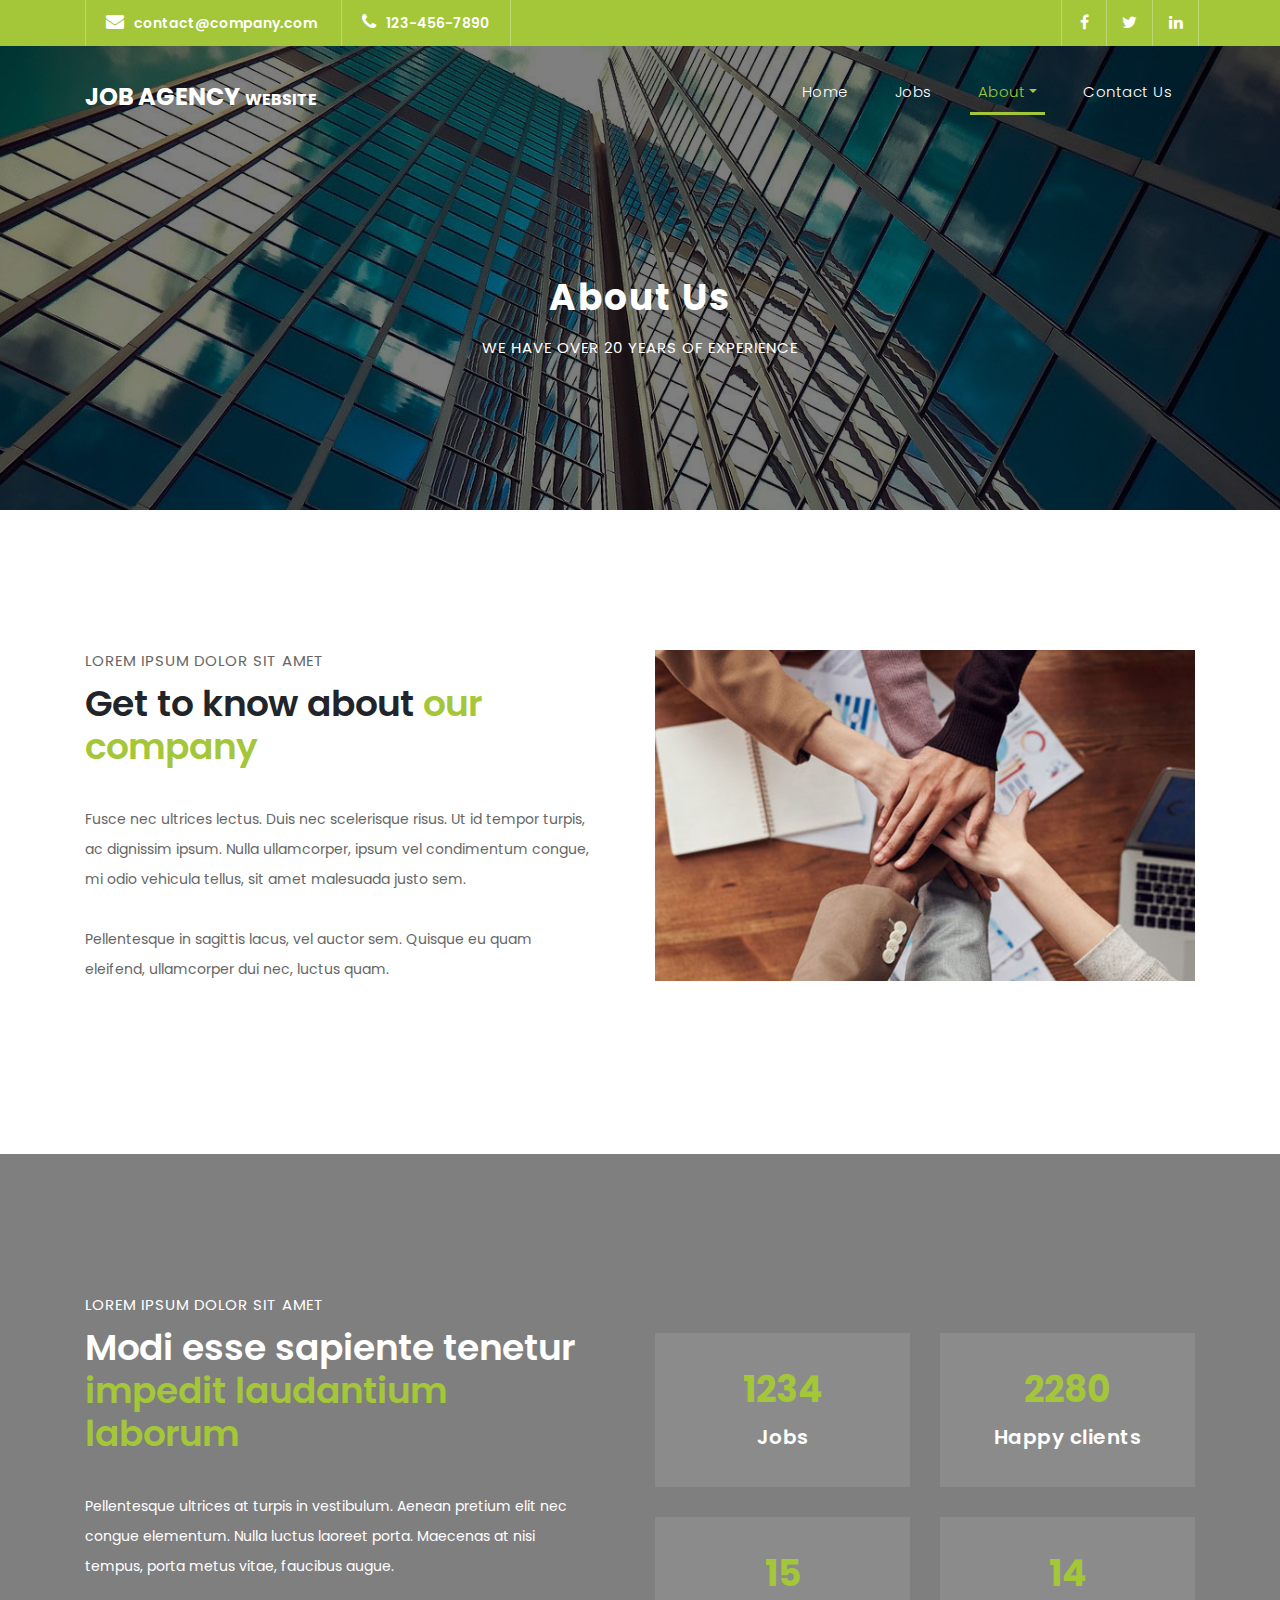
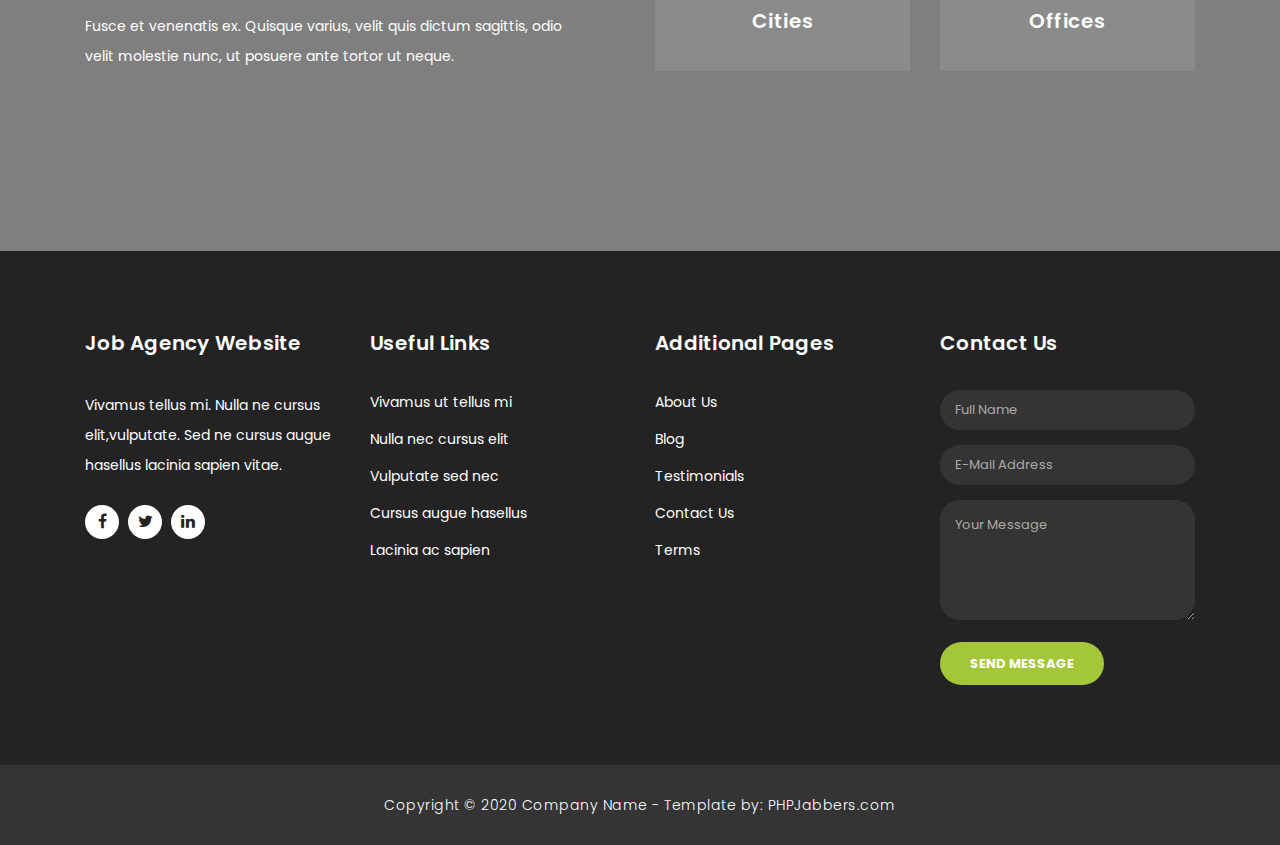
==== justMAILinn/about.html @ bd613054 "update6" ====
<!DOCTYPE html>
<html lang="en">

  <head>

    <meta charset="utf-8">
    <meta name="viewport" content="width=device-width, initial-scale=1, shrink-to-fit=no">
    <meta name="description" content="">
    <meta name="author" content="">
    <link href="https://fonts.googleapis.com/css?family=Poppins:100,200,300,400,500,600,700,800,900&display=swap" rel="stylesheet">

    <title>PHPJabbers.com | Free Job Agency Website Template</title>

    <!-- Bootstrap core CSS -->
    <link href="vendor/bootstrap/css/bootstrap.min.css" rel="stylesheet">

    <!-- Additional CSS Files -->
    <link rel="stylesheet" href="assets/css/fontawesome.css">
    <link rel="stylesheet" href="assets/css/style.css">
    <link rel="stylesheet" href="assets/css/owl.css">
  </head>

  <body>

    <!-- ***** Preloader Start ***** -->
    <div id="preloader">
        <div class="jumper">
            <div></div>
            <div></div>
            <div></div>
        </div>
    </div>  
    <!-- ***** Preloader End ***** -->

    <!-- Header -->
    <div class="sub-header">
      <div class="container">
        <div class="row">
          <div class="col-md-8 col-xs-12">
            <ul class="left-info">
              <li><a href="#"><i class="fa fa-envelope"></i>contact@company.com</a></li>
              <li><a href="#"><i class="fa fa-phone"></i>123-456-7890</a></li>
            </ul>
          </div>
          <div class="col-md-4">
            <ul class="right-icons">
              <li><a href="#"><i class="fa fa-facebook"></i></a></li>
              <li><a href="#"><i class="fa fa-twitter"></i></a></li>
              <li><a href="#"><i class="fa fa-linkedin"></i></a></li>
            </ul>
          </div>
        </div>
      </div>
    </div>
    
    <header class="">
      <nav class="navbar navbar-expand-lg">
        <div class="container">
          <a class="navbar-brand" href="index.html"><h2>Job Agency <em> Website</em></h2></a>
          <button class="navbar-toggler" type="button" data-toggle="collapse" data-target="#navbarResponsive" aria-controls="navbarResponsive" aria-expanded="false" aria-label="Toggle navigation">
            <span class="navbar-toggler-icon"></span>
          </button>
          <div class="collapse navbar-collapse" id="navbarResponsive">
            <ul class="navbar-nav ml-auto">
              <li class="nav-item">
                <a class="nav-link" href="index.html">Home
                  <span class="sr-only">(current)</span>
                </a>
              </li>
              <li class="nav-item">
               <a class="nav-link" href="jobs.html">Jobs</a>
              </li>
              <li class="nav-item dropdown active">
                <a class="dropdown-toggle nav-link" data-toggle="dropdown" href="#" role="button" aria-haspopup="true" aria-expanded="false">About</a>
              
                <div class="dropdown-menu">
                    <a class="dropdown-item active" href="about.html">About Us</a>
                    <a class="dropdown-item" href="team.html">Team</a>
                    <a class="dropdown-item" href="blog.html">Blog</a>
                    <a class="dropdown-item" href="testimonials.html">Testimonials</a>
                    <a class="dropdown-item" href="terms.html">Terms</a>
                </div>
              </li>
              <li class="nav-item">
                <a class="nav-link" href="contact.html">Contact Us</a>
              </li>
            </ul>
          </div>
        </div>
      </nav>
    </header>

    <!-- Page Content -->
    <div class="page-heading header-text">
      <div class="container">
        <div class="row">
          <div class="col-md-12">
            <h1>About Us</h1>
            <span>We have over 20 years of experience</span>
          </div>
        </div>
      </div>
    </div>

    <div class="more-info about-info">
      <div class="container">
        <div class="row">
          <div class="col-md-12">
            <div class="more-info-content">
              <div class="row">
                <div class="col-md-6 align-self-center">
                  <div class="right-content">
                    <span>Lorem ipsum dolor sit amet</span>
                    <h2>Get to know about <em>our company</em></h2>
                    <p>Fusce nec ultrices lectus. Duis nec scelerisque risus. Ut id tempor turpis, ac dignissim ipsum. Nulla ullamcorper, ipsum vel condimentum congue, mi odio vehicula tellus, sit amet malesuada justo sem. 
                    <br><br>Pellentesque in sagittis lacus, vel auctor sem. Quisque eu quam eleifend, ullamcorper dui nec, luctus quam.</p>
                  </div>
                </div>
                <div class="col-md-6">
                  <div class="left-image">
                    <img src="assets/images/about-1-570x350.jpg" alt="">
                  </div>
                </div>
              </div>
            </div>
          </div>
        </div>
      </div>
    </div>

    <div class="fun-facts">
      <div class="container">
        <div class="row">
          <div class="col-md-6">
            <div class="left-content">
              <span>Lorem ipsum dolor sit amet</span>
              <h2>Modi esse sapiente tenetur <em>impedit laudantium laborum</em></h2>
              <p>Pellentesque ultrices at turpis in vestibulum. Aenean pretium elit nec congue elementum. Nulla luctus laoreet porta. Maecenas at nisi tempus, porta metus vitae, faucibus augue. 
              <br><br>Fusce et venenatis ex. Quisque varius, velit quis dictum sagittis, odio velit molestie nunc, ut posuere ante tortor ut neque.</p>
            </div>
          </div>
          <div class="col-md-6 align-self-center">
            <div class="row">
              <div class="col-md-6">
                <div class="count-area-content">
                  <div class="count-digit">1234</div>
                  <div class="count-title">Jobs</div>
                </div>
              </div>
              <div class="col-md-6">
                <div class="count-area-content">
                  <div class="count-digit">2280</div>
                  <div class="count-title">Happy clients</div>
                </div>
              </div>
              <div class="col-md-6">
                <div class="count-area-content">
                  <div class="count-digit">15</div>
                  <div class="count-title">Cities</div>
                </div>
              </div>
              <div class="col-md-6">
                <div class="count-area-content">
                  <div class="count-digit">14</div>
                  <div class="count-title">Offices</div>
                </div>
              </div>
            </div>
          </div>
        </div>
      </div>
    </div>

    <!-- Footer Starts Here -->
    <footer>
      <div class="container">
        <div class="row">
          <div class="col-md-3 footer-item">
            <h4>Job Agency Website</h4>
            <p>Vivamus tellus mi. Nulla ne cursus elit,vulputate. Sed ne cursus augue hasellus lacinia sapien vitae.</p>
            <ul class="social-icons">
              <li><a rel="nofollow" href="#" target="_blank"><i class="fa fa-facebook"></i></a></li>
              <li><a href="#"><i class="fa fa-twitter"></i></a></li>
              <li><a href="#"><i class="fa fa-linkedin"></i></a></li>
            </ul>
          </div>
          <div class="col-md-3 footer-item">
            <h4>Useful Links</h4>
            <ul class="menu-list">
              <li><a href="#">Vivamus ut tellus mi</a></li>
              <li><a href="#">Nulla nec cursus elit</a></li>
              <li><a href="#">Vulputate sed nec</a></li>
              <li><a href="#">Cursus augue hasellus</a></li>
              <li><a href="#">Lacinia ac sapien</a></li>
            </ul>
          </div>
          <div class="col-md-3 footer-item">
            <h4>Additional Pages</h4>
            <ul class="menu-list">
              <li><a href="#">About Us</a></li>
              <li><a href="#">Blog</a></li>
              <li><a href="#">Testimonials</a></li>
              <li><a href="#">Contact Us</a></li>
              <li><a href="#">Terms</a></li>
            </ul>
          </div>
          <div class="col-md-3 footer-item last-item">
            <h4>Contact Us</h4>
            <div class="contact-form">
              <form id="contact footer-contact" action="" method="post">
                <div class="row">
                  <div class="col-lg-12 col-md-12 col-sm-12">
                    <fieldset>
                      <input name="name" type="text" class="form-control" id="name" placeholder="Full Name" required="">
                    </fieldset>
                  </div>
                  <div class="col-lg-12 col-md-12 col-sm-12">
                    <fieldset>
                      <input name="email" type="text" class="form-control" id="email" pattern="[^ @]*@[^ @]*" placeholder="E-Mail Address" required="">
                    </fieldset>
                  </div>
                  <div class="col-lg-12">
                    <fieldset>
                      <textarea name="message" rows="6" class="form-control" id="message" placeholder="Your Message" required=""></textarea>
                    </fieldset>
                  </div>
                  <div class="col-lg-12">
                    <fieldset>
                      <button type="submit" id="form-submit" class="filled-button">Send Message</button>
                    </fieldset>
                  </div>
                </div>
              </form>
            </div>
          </div>
        </div>
      </div>
    </footer>
    
    <div class="sub-footer">
      <div class="container">
        <div class="row">
          <div class="col-md-12">
            <p>
                Copyright © 2020 Company Name
                - Template by: <a href="https://www.phpjabbers.com/">PHPJabbers.com</a>
            </p>
          </div>
        </div>
      </div>
    </div>

    <!-- Bootstrap core JavaScript -->
    <script src="vendor/jquery/jquery.min.js"></script>
    <script src="vendor/bootstrap/js/bootstrap.bundle.min.js"></script>

    <!-- Additional Scripts -->
    <script src="assets/js/custom.js"></script>
    <script src="assets/js/owl.js"></script>
    <script src="assets/js/slick.js"></script>
    <script src="assets/js/accordions.js"></script>

    <script language = "text/Javascript"> 
      cleared[0] = cleared[1] = cleared[2] = 0; //set a cleared flag for each field
      function clearField(t){                   //declaring the array outside of the
      if(! cleared[t.id]){                      // function makes it static and global
          cleared[t.id] = 1;  // you could use true and false, but that's more typing
          t.value='';         // with more chance of typos
          t.style.color='#fff';
          }
      }
    </script>

  </body>
</html>
---- justMAILinn/assets/css/style.css ----
body {
  font-family: 'Poppins', sans-serif;
  overflow-x: hidden;
  text-rendering: optimizeLegibility;
  -webkit-font-smoothing: antialiased;
  -moz-osx-font-smoothing: grayscale;
}
p {
	margin-bottom: 0px;
	font-size: 14px;
	color: #666666;
	line-height: 30px;
}
a {
	text-decoration: none!important;
}
ul {
	padding: 0;
	margin: 0;
	list-style: none;
}

h1,h2,h3,h4,h5,h6 {
	margin: 0px;
}

a.filled-button {
	background-color: #a4c639;
	color: #fff;
	font-size: 13px;
	text-transform: uppercase;
	font-weight: 700;
	padding: 12px 30px;
	border-radius: 30px;
	display: inline-block;
	transition: all 0.3s;
}

a.filled-button:hover {
	background-color: #fff;
	color: #a4c639;
}

a.border-button {
	background-color: transparent;
	color: #fff;
	border: 2px solid #fff;
	font-size: 13px;
	text-transform: uppercase;
	font-weight: 700;
	padding: 10px 28px;
	border-radius: 30px;
	display: inline-block;
	transition: all 0.3s;
}

a.border-button:hover {
	background-color: #fff;
	color: #a4c639;
}

.section-heading {
	text-align: center;
	margin-bottom: 80px;
}

.section-heading h2 {
	font-size: 36px;
	font-weight: 600;
	color: #1e1e1e;
}

.section-heading em {
	font-style: normal;
	color: #a4c639;
}

.section-heading span {
	display: block;
	margin-top: 15px;
	text-transform: uppercase;
	font-size: 15px;
	color: #666;
	letter-spacing: 1px;
}

#preloader {
  overflow: hidden;
  background: #a4c639;
  left: 0;
  right: 0;
  top: 0;
  bottom: 0;
  position: fixed;
  z-index: 9999999;
  color: #fff;
}

#preloader .jumper {
  left: 0;
  top: 0;
  right: 0;
  bottom: 0;
  display: block;
  position: absolute;
  margin: auto;
  width: 50px;
  height: 50px;
}

#preloader .jumper > div {
  background-color: #fff;
  width: 10px;
  height: 10px;
  border-radius: 100%;
  -webkit-animation-fill-mode: both;
  animation-fill-mode: both;
  position: absolute;
  opacity: 0;
  width: 50px;
  height: 50px;
  -webkit-animation: jumper 1s 0s linear infinite;
  animation: jumper 1s 0s linear infinite;
}

#preloader .jumper > div:nth-child(2) {
  -webkit-animation-delay: 0.33333s;
  animation-delay: 0.33333s;
}

#preloader .jumper > div:nth-child(3) {
  -webkit-animation-delay: 0.66666s;
  animation-delay: 0.66666s;
}

@-webkit-keyframes jumper {
  0% {
    opacity: 0;
    -webkit-transform: scale(0);
    transform: scale(0);
  }
  5% {
    opacity: 1;
  }
  100% {
    -webkit-transform: scale(1);
    transform: scale(1);
    opacity: 0;
  }
}

@keyframes jumper {
  0% {
    opacity: 0;
    -webkit-transform: scale(0);
    transform: scale(0);
  }
  5% {
    opacity: 1;
  }
  100% {
    opacity: 0;
  }
}

/* Sub Header Style */

.sub-header {
	background-color: #a4c639;
	height: 46px;
	line-height: 46px;
}

.sub-header ul li {
	display: inline-block;
}

.sub-header ul.left-info li {
	border-left: 1px solid rgba(250,250,250,0.3);
	padding: 0px 20px;
}

.sub-header ul.left-info li:last-child {
	border-right: 1px solid rgba(250,250,250,0.3);
}

.sub-header ul.left-info li i {
	margin-right: 10px;
	font-size: 18px;
}

.sub-header ul.left-info li a {
	color: #fff;
	font-size: 14px;
	font-weight: 600;
}

.sub-header ul.right-icons {
	float: right;
}

.sub-header ul.right-icons li {
	margin-right: -4px;
	width: 46px;
	display: inline-block;
	text-align: center;
	border-right: 1px solid rgba(250,250,250,0.3);
}

.sub-header ul.right-icons li:first-child {
	border-left: 1px solid rgba(250,250,250,0.3);
}

.sub-header ul.right-icons li a {
	color: #fff;
	transition: all 0.3s;
}

.sub-header ul.right-icons li a:hover {
	opacity: 0.75;
}



/* Header Style */
header {
	position: absolute;
	z-index: 99999;
	width: 100%;
	background-color: transparent!important;
	height: 80px;
	-webkit-transition: all 0.3s ease-in-out 0s;
    -moz-transition: all 0.3s ease-in-out 0s;
    -o-transition: all 0.3s ease-in-out 0s;
    transition: all 0.3s ease-in-out 0s;
}
header .navbar {
	padding: 20px 0px;
}
.background-header .navbar {
	padding: 10px 0px;
}
.background-header {
	top: 0;
	position: fixed;
	background-color: #fff!important;
	box-shadow: 0px 1px 10px rgba(0,0,0,0.1);
}
.background-header .navbar-brand h2 {
	color: #a4c639!important;
}
.background-header .navbar-nav a.nav-link {
	color: #1e1e1e!important;
}
.background-header .navbar-nav .nav-link:hover,
.background-header .navbar-nav .active>.nav-link,
.background-header .navbar-nav .nav-link.active,
.background-header .navbar-nav .nav-link.show,
.background-header .navbar-nav .show>.nav-link {
	color: #a4c639!important;
}
.navbar .navbar-brand {
	float: 	left;
	margin-top: 12px;
	outline: none;
}
.navbar .navbar-brand h2 {
	color: #fff;
	text-transform: uppercase;
	font-size: 24px;
	font-weight: 700;
	-webkit-transition: all .3s ease 0s;
    -moz-transition: all .3s ease 0s;
    -o-transition: all .3s ease 0s;
    transition: all .3s ease 0s;
}
.navbar .navbar-brand h2 em {
	font-style: normal;
	font-size: 16px;
}
#navbarResponsive {
	z-index: 999;
}
.navbar-collapse {
	text-align: center;
}
.navbar .navbar-nav .nav-item {
	margin: 0px 15px;
}
.navbar .navbar-nav a.nav-link {
	text-transform: capitalize;
	font-size: 15px;
	font-weight: 300;
	letter-spacing: 0.5px;
	color: #fff;
	transition: all 0.5s;
	margin-top: 5px;
}
.navbar .navbar-nav .nav-link:hover,
.navbar .navbar-nav .active>.nav-link,
.navbar .navbar-nav .nav-link.active,
.navbar .navbar-nav .nav-link.show,
.navbar .navbar-nav .show>.nav-link {
	color: #a4c639;
	border-bottom: 3px solid #a4c639;
}
.navbar .navbar-toggler-icon {
	background-image: none;
}
.navbar .navbar-toggler {
	border-color: #fff;
	background-color: #fff;	
	height: 36px;
	outline: none;
	border-radius: 0px;
	position: absolute;
	right: 30px;
	top: 20px;
}
.navbar .navbar-toggler-icon:after {
	content: '\f0c9';
	color: #a4c639;
	font-size: 18px;
	line-height: 26px;
	font-family: 'FontAwesome';
}



/* Banner Style */

.img-fill{
  width: 100%;
  display: block;
  overflow: hidden;
  position: relative;
  text-align: center
}
.img-fill:before {
	content: '';
	z-index: 1;
	position: absolute;
	top: 0;
	left: 0;
	bottom:0;
	right: 0;
	background-color: rgba(0,0,0,.6)
}
.Modern-Slider .text-content{
	z-index: 2;
}

.img-fill img {
  min-height: 100%;
  min-width: 100%;
  position: relative;
  display: inline-block;
  max-width: none;
}

*,
*:before,
*:after {
  -webkit-box-sizing: border-box;
  box-sizing: border-box;
  -webkit-font-smoothing: antialiased;
  -moz-osx-font-smoothing: grayscale;
}

.Grid1k {
  padding: 0 15px;
  max-width: 1200px;
  margin: auto;
}

.blocks-box,
.slick-slider {
  margin: 0;
  padding: 0!important;
}

.slick-slide {
  float: left;
  padding: 0;
}

.Modern-Slider .item .img-fill {
	background-size: cover;
	background-position: center center;
	background-repeat: no-repeat;
	height:95vh;
}

.Modern-Slider .item-1 .img-fill {
	background-image: url(../images/slider-image-1-1920x900.jpg);
}

.Modern-Slider .item-2 .img-fill {
	background-image: url(../images/slider-image-2-1920x900.jpg);
}

.Modern-Slider .item-3 .img-fill {
	background-image: url(../images/slider-image-3-1920x900.jpg);
}

.Modern-Slider .NextArrow{
  position:absolute;
  top:50%;
  right:30px;
  border:0 none;
  background-color: transparent;
  text-align:center;
  font-size: 36px;
  font-family: 'FontAwesome';
  color:#FFF;
  z-index:5;
  outline: none;
  cursor: pointer;
}

.Modern-Slider .NextArrow:before{
  content:'\f105';
}

.Modern-Slider .PrevArrow {
  position:absolute;
  top:50%;
  left:30px;
  border:0 none;
  background-color: transparent;
  text-align:center;
  font-size: 36px;
  font-family: 'FontAwesome';
  color:#FFF;
  z-index:5;
  outline: none;
  cursor: pointer;
}

.Modern-Slider .PrevArrow:before{
  content:'\f104';
}

ul.slick-dots {
  display: none!important;
}

.Modern-Slider .text-content {
	text-align: left;
  	width: 75%;
  	position: absolute;
  	top: 50%;
  	left: 50%;
  	transform: translate(-50%, -50%);
}

.Modern-Slider .item h6 {
  margin-bottom: 15px;
  font-size: 22px;
  text-transform: uppercase;
  font-weight: 700;
  letter-spacing: 1px;
  color:#a4c639;
  animation:fadeOutRight 1s both;
}

.Modern-Slider .item h4 {
  margin-bottom: 30px;
  text-transform: uppercase;
  font-size: 44px;
  font-weight: 700;
  letter-spacing: 2.5px;
  color:#FFF;
  overflow:hidden;
  animation:fadeOutLeft 1s both;
}

.Modern-Slider .item p {
	max-width: 570px;
	color: #fff;
	font-size: 15px;
	font-weight: 400;
	line-height: 30px;
	margin-bottom: 40px;
}

.Modern-Slider .item a {
  margin: 0 5px;
}

.Modern-Slider .item.slick-active h6{
  animation:fadeInDown 1s both 1s;
}

.Modern-Slider .item.slick-active h4{
  animation:fadeInLeft 1s both 1.5s;
}

.Modern-Slider .item.slick-active{
  animation:Slick-FastSwipeIn 1s both;
}

.Modern-Slider .buttons {
  position: relative;
}

.Modern-Slider {background:#000;}


/* ==== Slick Slider Css Ruls === */
.slick-slider{position:relative;display:block;-webkit-user-select:none;-moz-user-select:none;-ms-user-select:none;user-select:none;-webkit-touch-callout:none;-khtml-user-select:none;-ms-touch-action:pan-y;touch-action:pan-y;-webkit-tap-highlight-color:transparent}
.slick-list{position:relative;display:block;overflow:hidden;margin:0;padding:0}
.slick-list:focus{outline:none}.slick-list.dragging{cursor:hand}
.slick-slider .slick-track,.slick-slider .slick-list{-webkit-transform:translate3d(0,0,0);-ms-transform:translate3d(0,0,0);transform:translate3d(0,0,0)}
.slick-track{position:relative;top:0;left:0;display:block}
.slick-track:before,.slick-track:after{display:table;content:''}.slick-track:after{clear:both}
.slick-loading .slick-track{visibility:hidden}
.slick-slide{display:none;float:left /* If RTL Make This Right */ ;height:100%;min-height:1px}
.slick-slide.dragging img{pointer-events:none}
.slick-initialized .slick-slide{display:block}
.slick-loading .slick-slide{visibility:hidden}
.slick-vertical .slick-slide{display:block;height:auto;border:1px solid transparent}




/* Request Form */

.request-form {
	background-color: #a4c639;
	padding: 40px 0px;
	color: #fff;
}

.request-form h4 {
	font-size: 22px;
	font-weight: 600;
}

.request-form span {
	font-size: 15px;
	font-weight: 400;
	display: inline-block;
	margin-top: 10px;
}

.request-form a.border-button {
	margin-top: 12px;
	float: right;
}




/* Services */

.services {
	margin-top: 140px;
}

.service-item img {
	width: 100%;
	overflow: hidden;
}

.service-item .down-content {
	background-color: #f7f7f7;
	padding: 30px;
}

.service-item .down-content h4 {
	font-size: 20px;
	font-weight: 700;
	letter-spacing: 0.25px;
	margin-bottom: 15px;
}

.service-item .down-content p {
	margin-bottom: 20px;
}

.page-link:hover,
.page-link {
	color: #a4c639;
}

.btn-primary {
	border-color: #a4c639;
	background-color: #a4c639;
}

.btn-primary:hover,
.btn-primary:focus,
.btn-primary:active,
.btn-primary:active:focus{
	opacity: 0.6;
	border-color: #a4c639;
	background-color: #a4c639;
}


/* Fun Facts */

.fun-facts {
	margin-top: 140px;
	background-image: url(../images/about-fullscreen-image-1-1920x600.jpg);
	background-position: center center;
	background-repeat: no-repeat;
	background-size: cover;
	background-attachment: fixed;
	padding: 140px 0px;
	color: #fff;
	position: relative;
}

.fun-facts .container {
	position: relative;
	z-index: 2;
}

.fun-facts:before {
	content: '';
	position: absolute;
	top: 0;
	left: 0;
	right: 0;
	bottom: 0;
	background-color: rgba(0,0,0,0.5);
	z-index: 1;
}

.fun-facts span {
	text-transform: uppercase;
	font-size: 15px;
	color: #fff;
	letter-spacing: 1px;
	margin-bottom: 10px;
	display: block;
}

.fun-facts h2 {
	font-size: 36px;
	font-weight: 600;
	margin-bottom: 35px;
}

.fun-facts em {
	font-style: normal;
	color: #a4c639;
}

.fun-facts p {
	color: #fff;
	margin-bottom: 40px;
}

.fun-facts .left-content {
	margin-right: 45px;
}

.count-area-content {
	text-align: center;
	background-color: rgba(250,250,250,0.1);
	padding: 25px 30px 35px 30px;
	margin: 15px 0px;
}

.count-digit {
    margin: 5px 0px;
    color: #a4c639;
    font-weight: 700;
    font-size: 36px;
}
.count-title {
    font-size: 20px;
    font-weight: 600;
    color: #fff;
    letter-spacing: 0.5px;
}



/* More Info */

.more-info {
	margin-top: 140px;
}

.more-info .left-image img {
	width: 100%;
	overflow: hidden;
}

.more-info .more-info-content {
	background-color: #f7f7f7;
}

.about-info .more-info-content {
	background-color: transparent;
}

.about-info .right-content {
	padding: 0px!important;
	margin-right: 30px;
}

.more-info .right-content {
	padding: 45px 45px 45px 30px;
}

.more-info .right-content span {
	text-transform: uppercase;
	font-size: 15px;
	color: #666;
	letter-spacing: 1px;
	margin-bottom: 10px;
	display: block;
}

.more-info .right-content h2 {
	font-size: 36px;
	font-weight: 600;
	margin-bottom: 35px;
}

.more-info .right-content em {
	font-style: normal;
	color: #a4c639;
}

.more-info .right-content p {
	margin-bottom: 30px;
}


/* Testimonials Style */

.about-testimonials {
	margin-top: 0px!important;
}

.testimonials {
	margin-top: 140px;
	background-color: #f7f7f7;
	padding: 140px 0px;
}
.testimonial-item .inner-content {
	text-align: center;
	background-color: #fff;	
	padding: 30px;
	border-radius: 5px;
}
.testimonial-item p {
	font-size: 14px;
	font-weight: 400;
}
.testimonial-item h4 {
	font-size: 19px;
	font-weight: 700;
	color: #1e1e1e;
	letter-spacing: 0.5px;
	margin-bottom: 0px;
}
.testimonial-item span {
	display: inline-block;
	margin-top: 8px;
	font-weight: 600;
	font-size: 14px;
	color: #a4c639;
}
.testimonial-item img {
	max-width: 60px;
	border-radius: 50%;
	margin: 25px auto 0px auto;
}




/* Call Back Style */

.callback-services {
	border-top: 1px solid #eee;
	padding-top: 140px;
}

.contact-us {
	background-color: #f7f7f7;
	padding: 140px 0px;
}

.contact-us .contact-form {
	background-color: transparent!important;
	padding: 0!important;
}

.callback-form {
	margin-top: 140px;
}

.callback-form .contact-form {
	background-color: #a4c639;
	padding: 60px;
	border-radius: 5px;
	text-align: center;
}

.callback-form .contact-form input {
	border-radius: 20px;
	height: 40px;
	line-height: 40px;
	display: inline-block;
	padding: 0px 15px;
	color: #6a6a6a;
	font-size: 13px;
	text-transform: none;
	box-shadow: none;
	border: none;
	margin-bottom: 35px;
}

.callback-form .contact-form input:focus {
	outline: none;
	box-shadow: none;
	border: none;
}

.callback-form .contact-form textarea {
	border-radius: 20px;
	height: 120px;
	max-height: 200px;
	min-height: 120px;
	display: inline-block;
	padding: 15px;
	color: #6a6a6a;
	font-size: 13px;
	text-transform: none;
	box-shadow: none;
	border: none;
	margin-bottom: 35px;
}

.callback-form .contact-form textarea:focus {
	outline: none;
	box-shadow: none;
	border: none;
}

.callback-form .contact-form ::-webkit-input-placeholder { /* Edge */
  color: #aaa;
}
.callback-form .contact-form :-ms-input-placeholder { /* Internet Explorer 10-11 */
  color: #aaa;
}
.callback-form .contact-form ::placeholder {
  color: #aaa;
}

.callback-form .contact-form button.border-button {
	background-color: transparent;
	color: #fff;
	border: 2px solid #fff;
	font-size: 13px;
	text-transform: uppercase;
	font-weight: 700;
	padding: 10px 28px;
	border-radius: 30px;
	display: inline-block;
	transition: all 0.3s;
	outline: none;
	box-shadow: none;
	text-shadow: none;
	cursor: pointer;
}

.callback-form .contact-form button.border-button:hover {
	background-color: #fff;
	color: #a4c639;
}

.contact-us .contact-form button.filled-button {
	background-color: #a4c639;
	color: #fff;
	border: none;
	font-size: 13px;
	text-transform: uppercase;
	font-weight: 700;
	padding: 12px 30px;
	border-radius: 30px;
	display: inline-block;
	transition: all 0.3s;
	outline: none;
	box-shadow: none;
	text-shadow: none;
	cursor: pointer;
}

.contact-us .contact-form button.filled-button:hover {
	background-color: #fff;
	color: #a4c639;
}



/* Partners Style */

.contact-partners {
	margin-top: -8px!important;
}

.partners {
	margin-top: 140px;
	background-color: #f7f7f7;
	padding: 60px 0px;
}

.partners .owl-item {
	text-align: center;
	cursor: pointer;
}

.partners .partner-item img {
	max-width: 156px;
	margin: auto;
}



/* Footer Style */

footer {
	background-color: #232323;
	padding: 80px 0px;
	color: #fff;
}

footer h4 {
	color: #fff;
	font-size: 20px;
	font-weight: 600;
	letter-spacing: 0.25px;
	margin-bottom: 35px;
}
footer p {
	color: #fff;
}

footer ul.social-icons {
	margin-top: 25px;
}

footer ul.social-icons li {
	display: inline-block;
	margin-right: 5px;
}

footer ul.social-icons li:last-child {
	margin-right: 0px;
}

footer ul.social-icons li a {
	width: 34px;
	height: 34px;
	display: inline-block;
	line-height: 34px;
	text-align: center;
	background-color: #fff;
	color: #232323;
	border-radius: 50%;
	transition: all 0.3s;
}

footer ul.social-icons li a:hover {
	background-color: #a4c639;
}

footer ul.menu-list li {
	margin-bottom: 13px;
}

footer ul.menu-list li:last-child {
	margin-bottom: 0px;
}

footer ul.menu-list li a {
	font-size: 14px;
	color: #fff;
	transition: all 0.3s;
}

footer ul.menu-list li a:hover {
	color: #a4c639;
}

footer .contact-form input {
	border-radius: 20px;
	height: 40px;
	line-height: 40px;
	display: inline-block;
	padding: 0px 15px;
	color: #aaa!important;
	background-color: #343434;
	font-size: 13px;
	text-transform: none;
	box-shadow: none;
	border: none;
	margin-bottom: 15px;
}

footer .contact-form input:focus {
	outline: none;
	box-shadow: none;
	border: none;
	background-color: #343434;
}

footer .contact-form textarea {
	border-radius: 20px;
	height: 120px;
	max-height: 200px;
	min-height: 120px;
	display: inline-block;
	padding: 15px;
	color: #aaa!important;
	background-color: #343434;
	font-size: 13px;
	text-transform: none;
	box-shadow: none;
	border: none;
	margin-bottom: 15px;
}

footer .contact-form textarea:focus {
	outline: none;
	box-shadow: none;
	border: none;
	background-color: #343434;
}

footer .contact-form ::-webkit-input-placeholder { /* Edge */
  color: #aaa;
}
footer .contact-form :-ms-input-placeholder { /* Internet Explorer 10-11 */
  color: #aaa;
}
footer .contact-form ::placeholder {
  color: #aaa;
}

footer .contact-form button.filled-button {
	background-color: transparent;
	color: #fff;
	background-color: #a4c639;
	border: none;
	font-size: 13px;
	text-transform: uppercase;
	font-weight: 700;
	padding: 12px 30px;
	border-radius: 30px;
	display: inline-block;
	transition: all 0.3s;
	outline: none;
	box-shadow: none;
	text-shadow: none;
	cursor: pointer;
}

footer .contact-form button.filled-button:hover {
	background-color: #fff;
	color: #a4c639;
}



/* Sub-footer Style */

.sub-footer {
	background-color: #343434;
	text-align: center;
	padding: 25px 0px;
}

.sub-footer p {
	color: #fff;
	font-weight: 300;
	letter-spacing: 0.5px;
}

.sub-footer a {
	color: #fff;
}


.page-heading {
	text-align: center;
	background-image: url(../images/banner-image-1-1920x500.jpg);
	background-position: center center;
	background-repeat: no-repeat;
	background-size: cover;
	padding: 230px 0px 150px 0px;
	color: #fff;
	position: relative;
}
.page-heading .container {
	position: relative;
	z-index: 2;
}

.page-heading:before {
	content: '';
	position: absolute;
	top: 0;
	left: 0;
	right: 0;
	bottom: 0;
	background-color: rgba(0,0,0,0.5);
	z-index: 1;
}

.page-heading h1 {
	text-transform: capitalize;
	font-size: 36px;
	font-weight: 700;
	letter-spacing: 2px;
	margin-bottom: 18px;
}

.page-heading span {
	font-size: 15px;
	text-transform: uppercase;
	letter-spacing: 1px;
	color: #fff;
	display: block;
}


/* team */

.team {
	background-color: #f7f7f7;
	margin-top: 140px;
	margin-bottom: -140px;
	padding: 120px 0px;
}

.team-item img {
	width: 100%;
	overflow: hidden;
}

.team-item .down-content {
	background-color: #fff;
	padding: 30px;
}

.team-item .down-content h4 {
	font-size: 20px;
	font-weight: 700;
	letter-spacing: 0.25px;
	margin-bottom: 10px;
}

.team-item .down-content span {
	color: #a4c639;
	font-weight: 600;
	font-size: 14px;
	display: block;
	margin-bottom: 15px;
}

.team-item .down-content p {
	margin-bottom: 20px;
}


/* Single Service */

.single-services {
	margin-top: 140px;
}

#tabs ul {
  margin: 0;
  padding: 0;
}
#tabs ul li {
  margin-bottom: 10px;
  display: inline-block;
  width: 100%;
}
#tabs ul li:last-child {
  margin-bottom: 0px;
}
#tabs ul li a {
	text-transform: capitalize;
	width: 100%;
	padding: 20px;
	display: inline-block;
	background-color: #a4c639;
  	font-size: 18px;
  	color: #121212;
  	letter-spacing: 0.5px;
  	font-weight: 700;
  	transition: all 0.3s;
}
#tabs ul li a i {
	float: right;
	margin-top: 5px;
}
#tabs ul .ui-tabs-active span {
  background: #faf5b2;
  border: #faf5b2;
  line-height: 90px;
  border-bottom: none;
}
#tabs ul .ui-tabs-active a {
  color: #fff;
}
#tabs ul .ui-tabs-active span {
  color: #1e1e1e;
}
.tabs-content {
	margin-left: 30px;
  text-align: left;
  display: inline-block;
  transition: all 0.3s;
}
.tabs-content img {
	max-width: 100%;
	overflow: hidden;
}
.tabs-content h4 {
	font-size: 20px;
	font-weight: 700;
	letter-spacing: 0.25px;
	margin-bottom: 15px;
	margin-top: 30px;
}
.tabs-content h4 a {
	color: inherit;	
}
.tabs-content p {
  font-size: 14px;
  color: #7a7a7a;
  margin-bottom: 0px;
}

.dropdown-item.active, 
.dropdown-item:active {
	background-color: #a4c639;
}

/* Contact Information */

.contact-information {
	margin-top: 140px;
}

.contact-information .contact-item {
	padding: 60px 30px;
	background-color: #f7f7f7;
	text-align: center;
}

.contact-information .contact-item i {
	color: #a4c639;
	font-size: 48px;
	margin-bottom: 40px;
}

.contact-information .contact-item h4 {
	font-size: 20px;
	font-weight: 700;
	letter-spacing: 0.25px;
	margin-bottom: 15px;
}

.contact-information .contact-item p {
	margin-bottom: 20px;
}

.contact-information .contact-item a {
	font-weight: 600;
	color: #a4c639;
	font-size: 15px;
}




/* Responsive Style */
@media (max-width: 768px) {
	.sub-header {
		display: none;
	}
	.Modern-Slider .item h6 {
	  margin-bottom: 15px;
	  font-size: 18px;
	}
	.Modern-Slider .item h4 {
	  margin-bottom: 25px;
	  font-size: 28px;
	  line-height: 36px;
	  letter-spacing: 1px;
	}
	.Modern-Slider .item p {
		max-width: 570px;
		line-height: 25px;
		margin-bottom: 30px;
	}
	.Modern-Slider .NextArrow{
	  right:5px;
	}
	.Modern-Slider .PrevArrow {
	  left:5px;
	}
	.request-form {
		text-align: center;
	}
	.request-form a.border-button {
		float: none;
		margin-top: 30px;
	}
	.services .service-item {
		margin-bottom: 30px;
	}
	.fun-facts .left-content {
		margin-right: 0px;
		margin-bottom: 30px;
	}
	.more-info .right-content  {
		padding: 30px;
	}
	footer {
		padding: 80px 0px 20px 0px;
	}
	footer .footer-item {
		border-bottom: 1px solid #343434;
		margin-bottom: 30px;
		padding-bottom: 30px;
	}
	footer .last-item {
		border-bottom: none;
	}
	.about-info .right-content {
		margin-right: 0px;
		margin-bottom: 30px;
	}
	.team .team-item {
		margin-bottom: 30px;
	}
	.tabs-content {
		margin-left: 0px;
		margin-top: 30px;
	}
	.contact-item {
		margin-bottom: 30px;
	}
}

@media (max-width: 992px) {
	.navbar .navbar-brand {
		position: absolute;
		left: 30px;
		top: 10px;
	}
	.navbar .navbar-brand {
		width: auto;
	}
	.navbar:after {
		display: none;
	}
	#navbarResponsive {
	    z-index: 99999;
	    position: absolute;
	    top: 80px;
	    left: 0;
	    width: 100%;
	    text-align: center;
	    background-color: #fff;
	    box-shadow: 0px 10px 10px rgba(0,0,0,0.1);
	}
	.navbar .navbar-nav .nav-item {
		border-bottom: 1px solid #eee;
	}
	.navbar .navbar-nav .nav-item:last-child {
		border-bottom: none;
	}
	.navbar .navbar-nav a.nav-link {
		padding: 15px 0px;
		color: #1e1e1e!important;
	}
	.navbar .navbar-nav .nav-link:hover,
	.navbar .navbar-nav .active>.nav-link,
	.navbar .navbar-nav .nav-link.active,
	.navbar .navbar-nav .nav-link.show,
	.navbar .navbar-nav .show>.nav-link {
		color: #a4c639!important;
		border-bottom: none!important;
	}
}

h5 a { color: #a4c639; } 
h5 a:hover { color: inherit; }
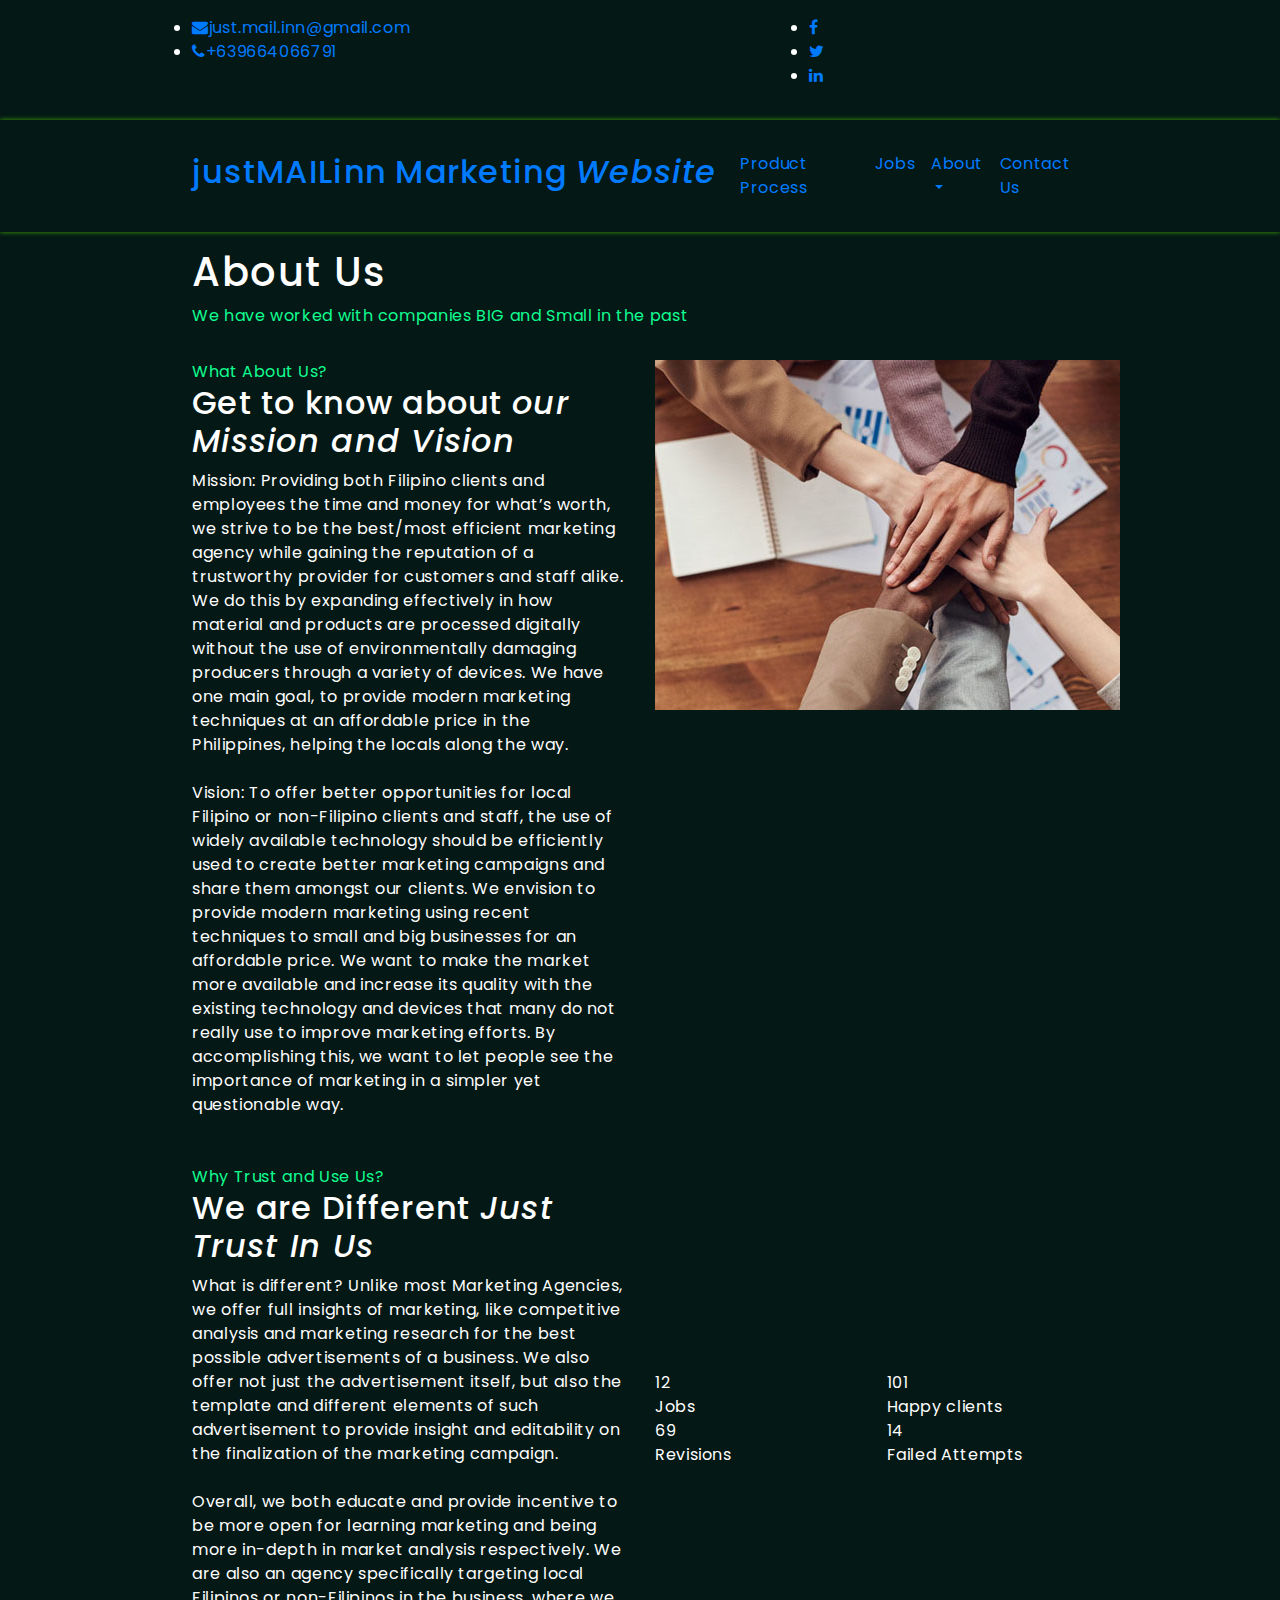
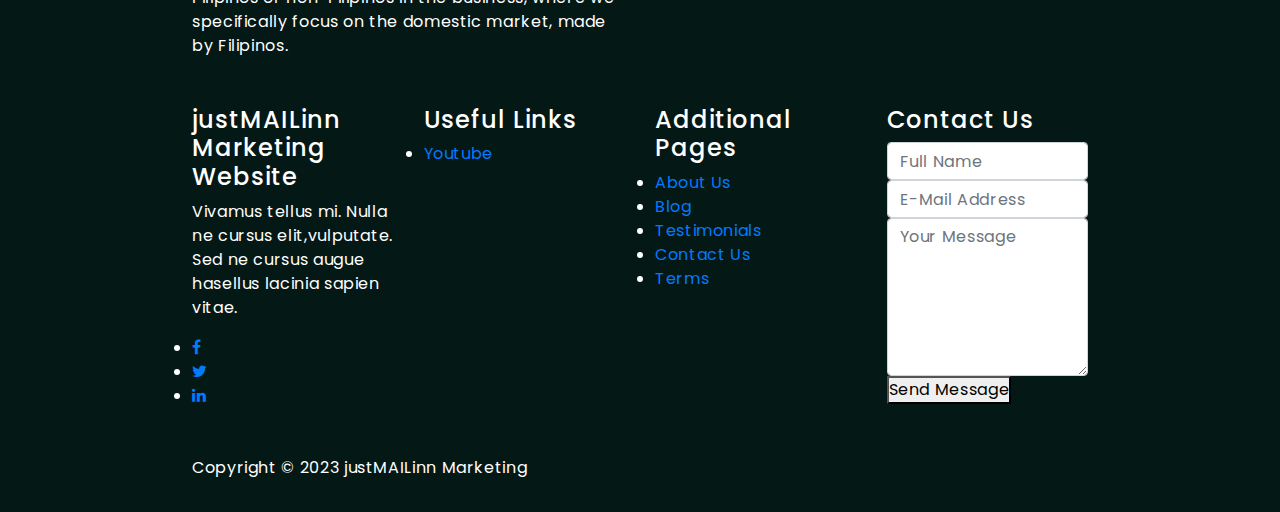
==== commit e4813293: "update(12)" ====
--- a/justMAILinn/about.html
+++ b/justMAILinn/about.html
@@ -9,7 +9,7 @@
     <meta name="author" content="">
     <link href="https://fonts.googleapis.com/css?family=Poppins:100,200,300,400,500,600,700,800,900&display=swap" rel="stylesheet">
 
-    <title>PHPJabbers.com | Free Job Agency Website Template</title>
+    <title>justLEARNinn About Us</title>
 
     <!-- Bootstrap core CSS -->
     <link href="vendor/bootstrap/css/bootstrap.min.css" rel="stylesheet">
@@ -38,15 +38,15 @@
         <div class="row">
           <div class="col-md-8 col-xs-12">
             <ul class="left-info">
-              <li><a href="#"><i class="fa fa-envelope"></i>contact@company.com</a></li>
-              <li><a href="#"><i class="fa fa-phone"></i>123-456-7890</a></li>
+              <li><a href="https://mail.google.com/mail/u/4/#inbox?compose=new"><i class="fa fa-envelope"></i>just.mail.inn@gmail.com</a></li>
+              <li><a href="https://www.youtube.com/channel/UCLmHpbdjTLqGzHocxJ6mPCg"><i class="fa fa-phone"></i>+639664066791</a></li>
             </ul>
           </div>
           <div class="col-md-4">
             <ul class="right-icons">
-              <li><a href="#"><i class="fa fa-facebook"></i></a></li>
-              <li><a href="#"><i class="fa fa-twitter"></i></a></li>
-              <li><a href="#"><i class="fa fa-linkedin"></i></a></li>
+              <li><a href="https://www.facebook.com/profile.php?id=100088919499191"><i class="fa fa-facebook"></i></a></li>
+              <li><a href="https://twitter.com/just_mail_inn"><i class="fa fa-twitter"></i></a></li>
+              <li><a href="https://www.instagram.com/just_mail_inn/"><i class="fa fa-linkedin"></i></a></li>
             </ul>
           </div>
         </div>
@@ -56,14 +56,14 @@
     <header class="">
       <nav class="navbar navbar-expand-lg">
         <div class="container">
-          <a class="navbar-brand" href="index.html"><h2>Job Agency <em> Website</em></h2></a>
+          <a class="navbar-brand" href="index.html"><h2>justMAILinn Marketing <em> Website</em></h2></a>
           <button class="navbar-toggler" type="button" data-toggle="collapse" data-target="#navbarResponsive" aria-controls="navbarResponsive" aria-expanded="false" aria-label="Toggle navigation">
             <span class="navbar-toggler-icon"></span>
           </button>
           <div class="collapse navbar-collapse" id="navbarResponsive">
             <ul class="navbar-nav ml-auto">
               <li class="nav-item">
-                <a class="nav-link" href="index.html">Home
+                <a class="nav-link" href="roadmap.html">Product Process</a>
                   <span class="sr-only">(current)</span>
                 </a>
               </li>
@@ -78,7 +78,7 @@
                     <a class="dropdown-item" href="team.html">Team</a>
                     <a class="dropdown-item" href="blog.html">Blog</a>
                     <a class="dropdown-item" href="testimonials.html">Testimonials</a>
-                    <a class="dropdown-item" href="terms.html">Terms</a>
+                    <a class="dropdown-item" href="terms.html">Terms of Service</a>
                 </div>
               </li>
               <li class="nav-item">
@@ -96,7 +96,7 @@
         <div class="row">
           <div class="col-md-12">
             <h1>About Us</h1>
-            <span>We have over 20 years of experience</span>
+            <span>We have worked with companies BIG and Small in the past</span>
           </div>
         </div>
       </div>
@@ -110,10 +110,11 @@
               <div class="row">
                 <div class="col-md-6 align-self-center">
                   <div class="right-content">
-                    <span>Lorem ipsum dolor sit amet</span>
-                    <h2>Get to know about <em>our company</em></h2>
-                    <p>Fusce nec ultrices lectus. Duis nec scelerisque risus. Ut id tempor turpis, ac dignissim ipsum. Nulla ullamcorper, ipsum vel condimentum congue, mi odio vehicula tellus, sit amet malesuada justo sem. 
-                    <br><br>Pellentesque in sagittis lacus, vel auctor sem. Quisque eu quam eleifend, ullamcorper dui nec, luctus quam.</p>
+                    <span>What About Us?</span>
+                    <h2>Get to know about <em>our Mission and Vision</em></h2>
+                    <p>Mission: Providing both Filipino clients and employees the time and money for what’s worth, we strive to be the best/most efficient marketing agency while gaining the reputation of a trustworthy provider for customers and staff alike. We do this by expanding effectively in how material and products are processed digitally without the use of environmentally damaging producers through a variety of devices. We have one main goal, to provide modern marketing techniques at an affordable price in the Philippines, helping the locals along the way.
+                    <br><br>Vision: To offer better opportunities for local Filipino or non-Filipino clients and staff, the use of widely available technology should be efficiently used to create better marketing campaigns and share them amongst our clients. We envision to provide modern marketing using recent techniques to small and big businesses for an affordable price. We want to make the market more available and increase its quality with the existing technology and devices that many do not really use to improve marketing efforts. By accomplishing this, we want to let people see the importance of marketing in a simpler yet questionable way.
+                  </p>
                   </div>
                 </div>
                 <div class="col-md-6">
@@ -133,36 +134,37 @@
         <div class="row">
           <div class="col-md-6">
             <div class="left-content">
-              <span>Lorem ipsum dolor sit amet</span>
-              <h2>Modi esse sapiente tenetur <em>impedit laudantium laborum</em></h2>
-              <p>Pellentesque ultrices at turpis in vestibulum. Aenean pretium elit nec congue elementum. Nulla luctus laoreet porta. Maecenas at nisi tempus, porta metus vitae, faucibus augue. 
-              <br><br>Fusce et venenatis ex. Quisque varius, velit quis dictum sagittis, odio velit molestie nunc, ut posuere ante tortor ut neque.</p>
+              <span>Why Trust and Use Us?</span>
+              <h2>We are Different <em>Just Trust In Us</em></h2>
+              <p>What is different? Unlike most Marketing Agencies, we offer full insights of marketing, like competitive analysis and marketing research for the best possible advertisements of a business. We also offer not just the advertisement itself, but also the template and different elements of such advertisement to provide insight and editability on the finalization of the marketing campaign. 
+              <br><br>Overall, we both educate and provide incentive to be more open for learning marketing and being more in-depth in market analysis respectively. We are also an agency specifically targeting local Filipinos or non-Filipinos in the business, where we specifically focus on the domestic market, made by Filipinos.
+            </p>
             </div>
           </div>
           <div class="col-md-6 align-self-center">
             <div class="row">
               <div class="col-md-6">
                 <div class="count-area-content">
-                  <div class="count-digit">1234</div>
+                  <div class="count-digit">12</div>
                   <div class="count-title">Jobs</div>
                 </div>
               </div>
               <div class="col-md-6">
                 <div class="count-area-content">
-                  <div class="count-digit">2280</div>
+                  <div class="count-digit">101</div>
                   <div class="count-title">Happy clients</div>
                 </div>
               </div>
               <div class="col-md-6">
                 <div class="count-area-content">
-                  <div class="count-digit">15</div>
-                  <div class="count-title">Cities</div>
+                  <div class="count-digit">69</div>
+                  <div class="count-title">Revisions</div>
                 </div>
               </div>
               <div class="col-md-6">
                 <div class="count-area-content">
                   <div class="count-digit">14</div>
-                  <div class="count-title">Offices</div>
+                  <div class="count-title">Failed Attempts</div>
                 </div>
               </div>
             </div>
@@ -176,32 +178,28 @@
       <div class="container">
         <div class="row">
           <div class="col-md-3 footer-item">
-            <h4>Job Agency Website</h4>
+            <h4>justMAILinn Marketing Website</h4>
             <p>Vivamus tellus mi. Nulla ne cursus elit,vulputate. Sed ne cursus augue hasellus lacinia sapien vitae.</p>
             <ul class="social-icons">
-              <li><a rel="nofollow" href="#" target="_blank"><i class="fa fa-facebook"></i></a></li>
-              <li><a href="#"><i class="fa fa-twitter"></i></a></li>
-              <li><a href="#"><i class="fa fa-linkedin"></i></a></li>
+              <li><a rel="nofollow" href="https://www.facebook.com/profile.php?id=100088919499191" target="_blank"><i class="fa fa-facebook"></i></a></li>
+              <li><a href="https://twitter.com/just_mail_inn"><i class="fa fa-twitter"></i></a></li>
+              <li><a href="https://www.instagram.com/just_mail_inn/"><i class="fa fa-linkedin"></i></a></li>
             </ul>
           </div>
           <div class="col-md-3 footer-item">
             <h4>Useful Links</h4>
             <ul class="menu-list">
-              <li><a href="#">Vivamus ut tellus mi</a></li>
-              <li><a href="#">Nulla nec cursus elit</a></li>
-              <li><a href="#">Vulputate sed nec</a></li>
-              <li><a href="#">Cursus augue hasellus</a></li>
-              <li><a href="#">Lacinia ac sapien</a></li>
+              <li><a href="https://www.youtube.com/channel/UCLmHpbdjTLqGzHocxJ6mPCg">Youtube</a></li>
             </ul>
           </div>
           <div class="col-md-3 footer-item">
             <h4>Additional Pages</h4>
             <ul class="menu-list">
-              <li><a href="#">About Us</a></li>
-              <li><a href="#">Blog</a></li>
-              <li><a href="#">Testimonials</a></li>
-              <li><a href="#">Contact Us</a></li>
-              <li><a href="#">Terms</a></li>
+              <li><a href="about.html">About Us</a></li>
+              <li><a href="blog.html">Blog</a></li>
+              <li><a href="testimonials.html">Testimonials</a></li>
+              <li><a href="contact.html">Contact Us</a></li>
+              <li><a href="terms.html">Terms</a></li>
             </ul>
           </div>
           <div class="col-md-3 footer-item last-item">
@@ -242,8 +240,7 @@
         <div class="row">
           <div class="col-md-12">
             <p>
-                Copyright © 2020 Company Name
-                - Template by: <a href="https://www.phpjabbers.com/">PHPJabbers.com</a>
+                Copyright © 2023 justMAILinn Marketing
             </p>
           </div>
         </div>
--- a/justMAILinn/assets/css/style.css
+++ b/justMAILinn/assets/css/style.css
@@ -1,1404 +1,358 @@
-body {
-  font-family: 'Poppins', sans-serif;
-  overflow-x: hidden;
-  text-rendering: optimizeLegibility;
-  -webkit-font-smoothing: antialiased;
-  -moz-osx-font-smoothing: grayscale;
-}
-p {
-	margin-bottom: 0px;
-	font-size: 14px;
-	color: #666666;
-	line-height: 30px;
-}
-a {
-	text-decoration: none!important;
-}
-ul {
-	padding: 0;
-	margin: 0;
-	list-style: none;
-}
-
-h1,h2,h3,h4,h5,h6 {
-	margin: 0px;
-}
-
-a.filled-button {
-	background-color: #a4c639;
-	color: #fff;
-	font-size: 13px;
-	text-transform: uppercase;
-	font-weight: 700;
-	padding: 12px 30px;
-	border-radius: 30px;
-	display: inline-block;
-	transition: all 0.3s;
-}
-
-a.filled-button:hover {
-	background-color: #fff;
-	color: #a4c639;
-}
-
-a.border-button {
-	background-color: transparent;
-	color: #fff;
-	border: 2px solid #fff;
-	font-size: 13px;
-	text-transform: uppercase;
-	font-weight: 700;
-	padding: 10px 28px;
-	border-radius: 30px;
-	display: inline-block;
-	transition: all 0.3s;
-}
-
-a.border-button:hover {
-	background-color: #fff;
-	color: #a4c639;
-}
-
-.section-heading {
-	text-align: center;
-	margin-bottom: 80px;
-}
-
-.section-heading h2 {
-	font-size: 36px;
-	font-weight: 600;
-	color: #1e1e1e;
-}
-
-.section-heading em {
-	font-style: normal;
-	color: #a4c639;
-}
-
-.section-heading span {
-	display: block;
-	margin-top: 15px;
-	text-transform: uppercase;
-	font-size: 15px;
-	color: #666;
-	letter-spacing: 1px;
-}
-
-#preloader {
-  overflow: hidden;
-  background: #a4c639;
-  left: 0;
-  right: 0;
-  top: 0;
-  bottom: 0;
-  position: fixed;
-  z-index: 9999999;
-  color: #fff;
-}
-
-#preloader .jumper {
-  left: 0;
-  top: 0;
-  right: 0;
-  bottom: 0;
-  display: block;
-  position: absolute;
-  margin: auto;
-  width: 50px;
-  height: 50px;
-}
-
-#preloader .jumper > div {
-  background-color: #fff;
-  width: 10px;
-  height: 10px;
-  border-radius: 100%;
-  -webkit-animation-fill-mode: both;
-  animation-fill-mode: both;
-  position: absolute;
-  opacity: 0;
-  width: 50px;
-  height: 50px;
-  -webkit-animation: jumper 1s 0s linear infinite;
-  animation: jumper 1s 0s linear infinite;
-}
-
-#preloader .jumper > div:nth-child(2) {
-  -webkit-animation-delay: 0.33333s;
-  animation-delay: 0.33333s;
-}
-
-#preloader .jumper > div:nth-child(3) {
-  -webkit-animation-delay: 0.66666s;
-  animation-delay: 0.66666s;
-}
-
-@-webkit-keyframes jumper {
-  0% {
-    opacity: 0;
-    -webkit-transform: scale(0);
-    transform: scale(0);
-  }
-  5% {
-    opacity: 1;
-  }
-  100% {
-    -webkit-transform: scale(1);
-    transform: scale(1);
-    opacity: 0;
-  }
-}
-
-@keyframes jumper {
-  0% {
-    opacity: 0;
-    -webkit-transform: scale(0);
-    transform: scale(0);
-  }
-  5% {
-    opacity: 1;
-  }
-  100% {
-    opacity: 0;
-  }
-}
-
-/* Sub Header Style */
-
-.sub-header {
-	background-color: #a4c639;
-	height: 46px;
-	line-height: 46px;
-}
-
-.sub-header ul li {
-	display: inline-block;
-}
-
-.sub-header ul.left-info li {
-	border-left: 1px solid rgba(250,250,250,0.3);
-	padding: 0px 20px;
-}
-
-.sub-header ul.left-info li:last-child {
-	border-right: 1px solid rgba(250,250,250,0.3);
-}
-
-.sub-header ul.left-info li i {
-	margin-right: 10px;
-	font-size: 18px;
-}
-
-.sub-header ul.left-info li a {
-	color: #fff;
-	font-size: 14px;
-	font-weight: 600;
-}
-
-.sub-header ul.right-icons {
-	float: right;
-}
-
-.sub-header ul.right-icons li {
-	margin-right: -4px;
-	width: 46px;
-	display: inline-block;
-	text-align: center;
-	border-right: 1px solid rgba(250,250,250,0.3);
-}
-
-.sub-header ul.right-icons li:first-child {
-	border-left: 1px solid rgba(250,250,250,0.3);
-}
-
-.sub-header ul.right-icons li a {
-	color: #fff;
-	transition: all 0.3s;
-}
-
-.sub-header ul.right-icons li a:hover {
-	opacity: 0.75;
-}
-
-
-
-/* Header Style */
-header {
-	position: absolute;
-	z-index: 99999;
-	width: 100%;
-	background-color: transparent!important;
-	height: 80px;
-	-webkit-transition: all 0.3s ease-in-out 0s;
-    -moz-transition: all 0.3s ease-in-out 0s;
-    -o-transition: all 0.3s ease-in-out 0s;
-    transition: all 0.3s ease-in-out 0s;
-}
-header .navbar {
-	padding: 20px 0px;
-}
-.background-header .navbar {
-	padding: 10px 0px;
-}
-.background-header {
-	top: 0;
-	position: fixed;
-	background-color: #fff!important;
-	box-shadow: 0px 1px 10px rgba(0,0,0,0.1);
-}
-.background-header .navbar-brand h2 {
-	color: #a4c639!important;
-}
-.background-header .navbar-nav a.nav-link {
-	color: #1e1e1e!important;
-}
-.background-header .navbar-nav .nav-link:hover,
-.background-header .navbar-nav .active>.nav-link,
-.background-header .navbar-nav .nav-link.active,
-.background-header .navbar-nav .nav-link.show,
-.background-header .navbar-nav .show>.nav-link {
-	color: #a4c639!important;
-}
-.navbar .navbar-brand {
-	float: 	left;
-	margin-top: 12px;
-	outline: none;
-}
-.navbar .navbar-brand h2 {
-	color: #fff;
-	text-transform: uppercase;
-	font-size: 24px;
-	font-weight: 700;
-	-webkit-transition: all .3s ease 0s;
-    -moz-transition: all .3s ease 0s;
-    -o-transition: all .3s ease 0s;
-    transition: all .3s ease 0s;
-}
-.navbar .navbar-brand h2 em {
-	font-style: normal;
-	font-size: 16px;
-}
-#navbarResponsive {
-	z-index: 999;
-}
-.navbar-collapse {
-	text-align: center;
-}
-.navbar .navbar-nav .nav-item {
-	margin: 0px 15px;
-}
-.navbar .navbar-nav a.nav-link {
-	text-transform: capitalize;
-	font-size: 15px;
-	font-weight: 300;
-	letter-spacing: 0.5px;
-	color: #fff;
-	transition: all 0.5s;
-	margin-top: 5px;
-}
-.navbar .navbar-nav .nav-link:hover,
-.navbar .navbar-nav .active>.nav-link,
-.navbar .navbar-nav .nav-link.active,
-.navbar .navbar-nav .nav-link.show,
-.navbar .navbar-nav .show>.nav-link {
-	color: #a4c639;
-	border-bottom: 3px solid #a4c639;
-}
-.navbar .navbar-toggler-icon {
-	background-image: none;
-}
-.navbar .navbar-toggler {
-	border-color: #fff;
-	background-color: #fff;	
-	height: 36px;
-	outline: none;
-	border-radius: 0px;
-	position: absolute;
-	right: 30px;
-	top: 20px;
-}
-.navbar .navbar-toggler-icon:after {
-	content: '\f0c9';
-	color: #a4c639;
-	font-size: 18px;
-	line-height: 26px;
-	font-family: 'FontAwesome';
-}
-
-
-
-/* Banner Style */
-
-.img-fill{
-  width: 100%;
-  display: block;
-  overflow: hidden;
-  position: relative;
-  text-align: center
-}
-.img-fill:before {
-	content: '';
-	z-index: 1;
-	position: absolute;
-	top: 0;
-	left: 0;
-	bottom:0;
-	right: 0;
-	background-color: rgba(0,0,0,.6)
-}
-.Modern-Slider .text-content{
-	z-index: 2;
-}
-
-.img-fill img {
-  min-height: 100%;
-  min-width: 100%;
-  position: relative;
-  display: inline-block;
-  max-width: none;
+/* FONTS */
+
+@import url("https://fonts.googleapis.com/css2?family=Arvo:ital,wght@0,400;0,700;1,400;1,700&family=Poppins:ital,wght@0,100;0,200;0,300;0,400;0,500;0,600;0,700;0,800;0,900;1,100;1,200;1,300;1,400;1,500;1,600;1,700;1,800;1,900&family=Roboto:ital,wght@0,100;0,300;0,400;0,500;0,700;0,900;1,100;1,300;1,400;1,500;1,700;1,900&display=swap");
+
+/* GLOBAL STYLES */
+
+:root {
+  --font-primary: "Poppins", sans-serif;
+  --font-secondary: "Arvo", serif;
+  --font-code: "Roboto", monospace;
+  --bg-color: #041816;
+  --bg-color-transparent: #00102e80;
+  --font-color: #ffffff;
+  --btn-bg-color: #ffffff;
+  --accent-color: #40a800;
+  --header-shadow: var(--accent-color) 0px 0px 5px;
+  --card-shadow: var(--accent-color) 0px 0px 20px;
 }
 
 *,
 *:before,
 *:after {
-  -webkit-box-sizing: border-box;
   box-sizing: border-box;
-  -webkit-font-smoothing: antialiased;
-  -moz-osx-font-smoothing: grayscale;
-}
-
-.Grid1k {
-  padding: 0 15px;
-  max-width: 1200px;
-  margin: auto;
-}
-
-.blocks-box,
-.slick-slider {
+  position: relative;
+  letter-spacing: 0.04em;
+}
+
+* {
+  padding: 0;
   margin: 0;
-  padding: 0!important;
-}
-
-.slick-slide {
-  float: left;
-  padding: 0;
-}
-
-.Modern-Slider .item .img-fill {
-	background-size: cover;
-	background-position: center center;
-	background-repeat: no-repeat;
-	height:95vh;
-}
-
-.Modern-Slider .item-1 .img-fill {
-	background-image: url(../images/slider-image-1-1920x900.jpg);
-}
-
-.Modern-Slider .item-2 .img-fill {
-	background-image: url(../images/slider-image-2-1920x900.jpg);
-}
-
-.Modern-Slider .item-3 .img-fill {
-	background-image: url(../images/slider-image-3-1920x900.jpg);
-}
-
-.Modern-Slider .NextArrow{
-  position:absolute;
-  top:50%;
-  right:30px;
-  border:0 none;
-  background-color: transparent;
-  text-align:center;
-  font-size: 36px;
-  font-family: 'FontAwesome';
-  color:#FFF;
-  z-index:5;
+  box-sizing: border-box;
+}
+
+html {
+  height: 100%;
+}
+
+body {
+  background-color: var(--bg-color);
+  display: flex;
+  flex-flow: column;
+  height: 150vh;
+  color: var(--font-color);
+  font-family: var(--font-primary);
+}
+
+.constant{
+  width: 100%;
+  height: 100%;
+  display: flex;
+  flex-direction: column;
+  justify-content: center;
+  align-items: center;
+  margin: 2 auto;
+}
+
+.clock{
+  width: 100%;
+  height: 100%;
+  margin: 2 auto;
+  display: flex;
+  flex-direction: row;
+  justify-content: center;
+  align-items: center;
+}
+
+body .constant .child {
+  position: sticky;
+  top: 0%;
+  left: 0%;
+  transform: translate(-0%, -0%);
+  }
+
+.container {
+  display: flex;
+  flex-direction: column;
+  max-width: 960px;
+  margin: 0 auto;
+  padding: 1rem 2rem;
+  justify-content: center;
+  overflow: hidden;
+}
+
+ .crab {
+  width: 100%;
+  height: 60%;
+  background: #2b323c;
+  color: #fff;
+  display: flex;
+  align-items: center;
+  justify-content: center;
+}
+
+ .crab h1 {
+	font-size: 80px;
+	font-weight: 600;
+ }
+
+ span {
+	color: #10ff90
+ }
+
+/* EXTRA */
+
+.extra{
+  align-items: center;
+  height: 100%;
+  width: 50%;
+  text-align: center;
+  margin: 0 auto 0 35vw;
+  transform: translateY(10vh);
+  transition: all 0.5s ease-in-out;
+}
+
+.extra h1{
+  text-shadow: 2px 2px 0 var(--accent-color);
+  font-style: italic;
+  margin: 2rem 3;
+  font-size: 3.5rem;
+}
+
+.extra p{
+  margin: 3rem 0;
+  font-size: 1.1rem;
+  font-family: var(--font-secondary);
+  line-height: 1.8;
+}
+
+.extra a{
+  text-decoration: none;
+  color: var(--accent-color);
+  font-size: 1.5rem;
+  font-weight: bold;
+}
+
+/* HEADER */
+
+header {
+  background-color: var(--bg-color);
+  box-shadow: var(--header-shadow);
+}
+
+header .container {
+  flex-direction: row;
+  justify-content: space-between;
+  align-items: center;
+}
+
+.menu {
+  display: flex;
+  gap: 2rem;
+  align-items: center;
+}
+
+/* BUTTONS */
+
+.btn {
+  display: inline-block;
+  padding: 1rem 2rem;
+  background: var(--btn-bg-color);
+  color: var(--accent-color);
+  font-family: var(--font-secondary);
+  font-style: italic;
+  font-weight: bold;
+  font-size: 1rem;
+  text-align: center;
+  text-transform: capitalize;
+  transition: all 0.3s ease;
+  box-shadow: var(--header-shadow);
+  cursor: pointer;
+  position: relative;
+  text-decoration: none;
   outline: none;
-  cursor: pointer;
-}
-
-.Modern-Slider .NextArrow:before{
-  content:'\f105';
-}
-
-.Modern-Slider .PrevArrow {
-  position:absolute;
-  top:50%;
-  left:30px;
-  border:0 none;
-  background-color: transparent;
-  text-align:center;
-  font-size: 36px;
-  font-family: 'FontAwesome';
-  color:#FFF;
-  z-index:5;
-  outline: none;
-  cursor: pointer;
-}
-
-.Modern-Slider .PrevArrow:before{
-  content:'\f104';
-}
-
-ul.slick-dots {
-  display: none!important;
-}
-
-.Modern-Slider .text-content {
-	text-align: left;
-  	width: 75%;
-  	position: absolute;
-  	top: 50%;
-  	left: 50%;
-  	transform: translate(-50%, -50%);
-}
-
-.Modern-Slider .item h6 {
-  margin-bottom: 15px;
-  font-size: 22px;
-  text-transform: uppercase;
+}
+.btn:hover {
+  box-shadow: none;
+}
+.btn:disabled {
+  cursor: default;
+}
+
+.wallet-btn {
+  border-radius: 5rem;
+  margin-left: 2rem;
+  border-color: transparent;
+}
+
+.hero-btn {
+  border-radius: 4px;
+  font-size: 1.2rem;
+  padding: 1.5rem 3rem;
+}
+
+/* CARD */
+
+.card {
+  position: relative;
+  background-color: var(--bg-color);
+  border-radius: 5px;
+  border: 3px solid var(--accent-color);
+  box-shadow: var(--card-shadow);
+  padding: 5rem;
+  margin-bottom: 2rem;
+  opacity: 0;
+  transform: translateX(100vw);
+  transition: all 0.5s ease-in-out;
+}
+
+.show-card {
+  opacity: 1;
+  transform: translateX(0);
+}
+
+/* COUNTDOWN SECTION */
+
+section {
+  flex: 1 1 auto;
+}
+
+.countdown {
+  display: flex;
+  flex-direction: column;
+  justify-content: center;
+  align-items: center;
+  height: 100%;
+}
+
+.countdown ul {
+  display: flex;
+  gap: 2rem
+}
+.countdown .clock-item {
+  list-style: none;
+  width: 70px;
+  height: auto;
+}
+.countdown .clock-item .count-number {
+  background: var(--accent-color);
+  color: var(--font-color);
+  font-size: 2rem;
   font-weight: 700;
-  letter-spacing: 1px;
-  color:#a4c639;
-  animation:fadeOutRight 1s both;
-}
-
-.Modern-Slider .item h4 {
-  margin-bottom: 30px;
-  text-transform: uppercase;
-  font-size: 44px;
-  font-weight: 700;
-  letter-spacing: 2.5px;
-  color:#FFF;
-  overflow:hidden;
-  animation:fadeOutLeft 1s both;
-}
-
-.Modern-Slider .item p {
-	max-width: 570px;
-	color: #fff;
-	font-size: 15px;
-	font-weight: 400;
-	line-height: 30px;
-	margin-bottom: 40px;
-}
-
-.Modern-Slider .item a {
-  margin: 0 5px;
-}
-
-.Modern-Slider .item.slick-active h6{
-  animation:fadeInDown 1s both 1s;
-}
-
-.Modern-Slider .item.slick-active h4{
-  animation:fadeInLeft 1s both 1.5s;
-}
-
-.Modern-Slider .item.slick-active{
-  animation:Slick-FastSwipeIn 1s both;
-}
-
-.Modern-Slider .buttons {
-  position: relative;
-}
-
-.Modern-Slider {background:#000;}
-
-
-/* ==== Slick Slider Css Ruls === */
-.slick-slider{position:relative;display:block;-webkit-user-select:none;-moz-user-select:none;-ms-user-select:none;user-select:none;-webkit-touch-callout:none;-khtml-user-select:none;-ms-touch-action:pan-y;touch-action:pan-y;-webkit-tap-highlight-color:transparent}
-.slick-list{position:relative;display:block;overflow:hidden;margin:0;padding:0}
-.slick-list:focus{outline:none}.slick-list.dragging{cursor:hand}
-.slick-slider .slick-track,.slick-slider .slick-list{-webkit-transform:translate3d(0,0,0);-ms-transform:translate3d(0,0,0);transform:translate3d(0,0,0)}
-.slick-track{position:relative;top:0;left:0;display:block}
-.slick-track:before,.slick-track:after{display:table;content:''}.slick-track:after{clear:both}
-.slick-loading .slick-track{visibility:hidden}
-.slick-slide{display:none;float:left /* If RTL Make This Right */ ;height:100%;min-height:1px}
-.slick-slide.dragging img{pointer-events:none}
-.slick-initialized .slick-slide{display:block}
-.slick-loading .slick-slide{visibility:hidden}
-.slick-vertical .slick-slide{display:block;height:auto;border:1px solid transparent}
-
-
-
-
-/* Request Form */
-
-.request-form {
-	background-color: #a4c639;
-	padding: 40px 0px;
-	color: #fff;
-}
-
-.request-form h4 {
-	font-size: 22px;
-	font-weight: 600;
-}
-
-.request-form span {
-	font-size: 15px;
-	font-weight: 400;
-	display: inline-block;
-	margin-top: 10px;
-}
-
-.request-form a.border-button {
-	margin-top: 12px;
-	float: right;
-}
-
-
-
-
-/* Services */
-
-.services {
-	margin-top: 140px;
-}
-
-.service-item img {
-	width: 100%;
-	overflow: hidden;
-}
-
-.service-item .down-content {
-	background-color: #f7f7f7;
-	padding: 30px;
-}
-
-.service-item .down-content h4 {
-	font-size: 20px;
-	font-weight: 700;
-	letter-spacing: 0.25px;
-	margin-bottom: 15px;
-}
-
-.service-item .down-content p {
-	margin-bottom: 20px;
-}
-
-.page-link:hover,
-.page-link {
-	color: #a4c639;
-}
-
-.btn-primary {
-	border-color: #a4c639;
-	background-color: #a4c639;
-}
-
-.btn-primary:hover,
-.btn-primary:focus,
-.btn-primary:active,
-.btn-primary:active:focus{
-	opacity: 0.6;
-	border-color: #a4c639;
-	background-color: #a4c639;
-}
-
-
-/* Fun Facts */
-
-.fun-facts {
-	margin-top: 140px;
-	background-image: url(../images/about-fullscreen-image-1-1920x600.jpg);
-	background-position: center center;
-	background-repeat: no-repeat;
-	background-size: cover;
-	background-attachment: fixed;
-	padding: 140px 0px;
-	color: #fff;
-	position: relative;
-}
-
-.fun-facts .container {
-	position: relative;
-	z-index: 2;
-}
-
-.fun-facts:before {
-	content: '';
-	position: absolute;
-	top: 0;
-	left: 0;
-	right: 0;
-	bottom: 0;
-	background-color: rgba(0,0,0,0.5);
-	z-index: 1;
-}
-
-.fun-facts span {
-	text-transform: uppercase;
-	font-size: 15px;
-	color: #fff;
-	letter-spacing: 1px;
-	margin-bottom: 10px;
-	display: block;
-}
-
-.fun-facts h2 {
-	font-size: 36px;
-	font-weight: 600;
-	margin-bottom: 35px;
-}
-
-.fun-facts em {
-	font-style: normal;
-	color: #a4c639;
-}
-
-.fun-facts p {
-	color: #fff;
-	margin-bottom: 40px;
-}
-
-.fun-facts .left-content {
-	margin-right: 45px;
-}
-
-.count-area-content {
-	text-align: center;
-	background-color: rgba(250,250,250,0.1);
-	padding: 25px 30px 35px 30px;
-	margin: 15px 0px;
-}
-
-.count-digit {
-    margin: 5px 0px;
-    color: #a4c639;
-    font-weight: 700;
-    font-size: 36px;
-}
-.count-title {
-    font-size: 20px;
-    font-weight: 600;
-    color: #fff;
-    letter-spacing: 0.5px;
-}
-
-
-
-/* More Info */
-
-.more-info {
-	margin-top: 140px;
-}
-
-.more-info .left-image img {
-	width: 100%;
-	overflow: hidden;
-}
-
-.more-info .more-info-content {
-	background-color: #f7f7f7;
-}
-
-.about-info .more-info-content {
-	background-color: transparent;
-}
-
-.about-info .right-content {
-	padding: 0px!important;
-	margin-right: 30px;
-}
-
-.more-info .right-content {
-	padding: 45px 45px 45px 30px;
-}
-
-.more-info .right-content span {
-	text-transform: uppercase;
-	font-size: 15px;
-	color: #666;
-	letter-spacing: 1px;
-	margin-bottom: 10px;
-	display: block;
-}
-
-.more-info .right-content h2 {
-	font-size: 36px;
-	font-weight: 600;
-	margin-bottom: 35px;
-}
-
-.more-info .right-content em {
-	font-style: normal;
-	color: #a4c639;
-}
-
-.more-info .right-content p {
-	margin-bottom: 30px;
-}
-
-
-/* Testimonials Style */
-
-.about-testimonials {
-	margin-top: 0px!important;
-}
-
-.testimonials {
-	margin-top: 140px;
-	background-color: #f7f7f7;
-	padding: 140px 0px;
-}
-.testimonial-item .inner-content {
-	text-align: center;
-	background-color: #fff;	
-	padding: 30px;
-	border-radius: 5px;
-}
-.testimonial-item p {
-	font-size: 14px;
-	font-weight: 400;
-}
-.testimonial-item h4 {
-	font-size: 19px;
-	font-weight: 700;
-	color: #1e1e1e;
-	letter-spacing: 0.5px;
-	margin-bottom: 0px;
-}
-.testimonial-item span {
-	display: inline-block;
-	margin-top: 8px;
-	font-weight: 600;
-	font-size: 14px;
-	color: #a4c639;
-}
-.testimonial-item img {
-	max-width: 60px;
-	border-radius: 50%;
-	margin: 25px auto 0px auto;
-}
-
-
-
-
-/* Call Back Style */
-
-.callback-services {
-	border-top: 1px solid #eee;
-	padding-top: 140px;
-}
-
-.contact-us {
-	background-color: #f7f7f7;
-	padding: 140px 0px;
-}
-
-.contact-us .contact-form {
-	background-color: transparent!important;
-	padding: 0!important;
-}
-
-.callback-form {
-	margin-top: 140px;
-}
-
-.callback-form .contact-form {
-	background-color: #a4c639;
-	padding: 60px;
-	border-radius: 5px;
-	text-align: center;
-}
-
-.callback-form .contact-form input {
-	border-radius: 20px;
-	height: 40px;
-	line-height: 40px;
-	display: inline-block;
-	padding: 0px 15px;
-	color: #6a6a6a;
-	font-size: 13px;
-	text-transform: none;
-	box-shadow: none;
-	border: none;
-	margin-bottom: 35px;
-}
-
-.callback-form .contact-form input:focus {
-	outline: none;
-	box-shadow: none;
-	border: none;
-}
-
-.callback-form .contact-form textarea {
-	border-radius: 20px;
-	height: 120px;
-	max-height: 200px;
-	min-height: 120px;
-	display: inline-block;
-	padding: 15px;
-	color: #6a6a6a;
-	font-size: 13px;
-	text-transform: none;
-	box-shadow: none;
-	border: none;
-	margin-bottom: 35px;
-}
-
-.callback-form .contact-form textarea:focus {
-	outline: none;
-	box-shadow: none;
-	border: none;
-}
-
-.callback-form .contact-form ::-webkit-input-placeholder { /* Edge */
-  color: #aaa;
-}
-.callback-form .contact-form :-ms-input-placeholder { /* Internet Explorer 10-11 */
-  color: #aaa;
-}
-.callback-form .contact-form ::placeholder {
-  color: #aaa;
-}
-
-.callback-form .contact-form button.border-button {
-	background-color: transparent;
-	color: #fff;
-	border: 2px solid #fff;
-	font-size: 13px;
-	text-transform: uppercase;
-	font-weight: 700;
-	padding: 10px 28px;
-	border-radius: 30px;
-	display: inline-block;
-	transition: all 0.3s;
-	outline: none;
-	box-shadow: none;
-	text-shadow: none;
-	cursor: pointer;
-}
-
-.callback-form .contact-form button.border-button:hover {
-	background-color: #fff;
-	color: #a4c639;
-}
-
-.contact-us .contact-form button.filled-button {
-	background-color: #a4c639;
-	color: #fff;
-	border: none;
-	font-size: 13px;
-	text-transform: uppercase;
-	font-weight: 700;
-	padding: 12px 30px;
-	border-radius: 30px;
-	display: inline-block;
-	transition: all 0.3s;
-	outline: none;
-	box-shadow: none;
-	text-shadow: none;
-	cursor: pointer;
-}
-
-.contact-us .contact-form button.filled-button:hover {
-	background-color: #fff;
-	color: #a4c639;
-}
-
-
-
-/* Partners Style */
-
-.contact-partners {
-	margin-top: -8px!important;
-}
-
-.partners {
-	margin-top: 140px;
-	background-color: #f7f7f7;
-	padding: 60px 0px;
-}
-
-.partners .owl-item {
-	text-align: center;
-	cursor: pointer;
-}
-
-.partners .partner-item img {
-	max-width: 156px;
-	margin: auto;
-}
-
-
-
-/* Footer Style */
-
-footer {
-	background-color: #232323;
-	padding: 80px 0px;
-	color: #fff;
-}
-
-footer h4 {
-	color: #fff;
-	font-size: 20px;
-	font-weight: 600;
-	letter-spacing: 0.25px;
-	margin-bottom: 35px;
-}
-footer p {
-	color: #fff;
-}
-
-footer ul.social-icons {
-	margin-top: 25px;
-}
-
-footer ul.social-icons li {
-	display: inline-block;
-	margin-right: 5px;
-}
-
-footer ul.social-icons li:last-child {
-	margin-right: 0px;
-}
-
-footer ul.social-icons li a {
-	width: 34px;
-	height: 34px;
-	display: inline-block;
-	line-height: 34px;
-	text-align: center;
-	background-color: #fff;
-	color: #232323;
-	border-radius: 50%;
-	transition: all 0.3s;
-}
-
-footer ul.social-icons li a:hover {
-	background-color: #a4c639;
-}
-
-footer ul.menu-list li {
-	margin-bottom: 13px;
-}
-
-footer ul.menu-list li:last-child {
-	margin-bottom: 0px;
-}
-
-footer ul.menu-list li a {
-	font-size: 14px;
-	color: #fff;
-	transition: all 0.3s;
-}
-
-footer ul.menu-list li a:hover {
-	color: #a4c639;
-}
-
-footer .contact-form input {
-	border-radius: 20px;
-	height: 40px;
-	line-height: 40px;
-	display: inline-block;
-	padding: 0px 15px;
-	color: #aaa!important;
-	background-color: #343434;
-	font-size: 13px;
-	text-transform: none;
-	box-shadow: none;
-	border: none;
-	margin-bottom: 15px;
-}
-
-footer .contact-form input:focus {
-	outline: none;
-	box-shadow: none;
-	border: none;
-	background-color: #343434;
-}
-
-footer .contact-form textarea {
-	border-radius: 20px;
-	height: 120px;
-	max-height: 200px;
-	min-height: 120px;
-	display: inline-block;
-	padding: 15px;
-	color: #aaa!important;
-	background-color: #343434;
-	font-size: 13px;
-	text-transform: none;
-	box-shadow: none;
-	border: none;
-	margin-bottom: 15px;
-}
-
-footer .contact-form textarea:focus {
-	outline: none;
-	box-shadow: none;
-	border: none;
-	background-color: #343434;
-}
-
-footer .contact-form ::-webkit-input-placeholder { /* Edge */
-  color: #aaa;
-}
-footer .contact-form :-ms-input-placeholder { /* Internet Explorer 10-11 */
-  color: #aaa;
-}
-footer .contact-form ::placeholder {
-  color: #aaa;
-}
-
-footer .contact-form button.filled-button {
-	background-color: transparent;
-	color: #fff;
-	background-color: #a4c639;
-	border: none;
-	font-size: 13px;
-	text-transform: uppercase;
-	font-weight: 700;
-	padding: 12px 30px;
-	border-radius: 30px;
-	display: inline-block;
-	transition: all 0.3s;
-	outline: none;
-	box-shadow: none;
-	text-shadow: none;
-	cursor: pointer;
-}
-
-footer .contact-form button.filled-button:hover {
-	background-color: #fff;
-	color: #a4c639;
-}
-
-
-
-/* Sub-footer Style */
-
-.sub-footer {
-	background-color: #343434;
-	text-align: center;
-	padding: 25px 0px;
-}
-
-.sub-footer p {
-	color: #fff;
-	font-weight: 300;
-	letter-spacing: 0.5px;
-}
-
-.sub-footer a {
-	color: #fff;
-}
-
-
-.page-heading {
-	text-align: center;
-	background-image: url(../images/banner-image-1-1920x500.jpg);
-	background-position: center center;
-	background-repeat: no-repeat;
-	background-size: cover;
-	padding: 230px 0px 150px 0px;
-	color: #fff;
-	position: relative;
-}
-.page-heading .container {
-	position: relative;
-	z-index: 2;
-}
-
-.page-heading:before {
-	content: '';
-	position: absolute;
-	top: 0;
-	left: 0;
-	right: 0;
-	bottom: 0;
-	background-color: rgba(0,0,0,0.5);
-	z-index: 1;
-}
-
-.page-heading h1 {
-	text-transform: capitalize;
-	font-size: 36px;
-	font-weight: 700;
-	letter-spacing: 2px;
-	margin-bottom: 18px;
-}
-
-.page-heading span {
-	font-size: 15px;
-	text-transform: uppercase;
-	letter-spacing: 1px;
-	color: #fff;
-	display: block;
-}
-
-
-/* team */
-
-.team {
-	background-color: #f7f7f7;
-	margin-top: 140px;
-	margin-bottom: -140px;
-	padding: 120px 0px;
-}
-
-.team-item img {
-	width: 100%;
-	overflow: hidden;
-}
-
-.team-item .down-content {
-	background-color: #fff;
-	padding: 30px;
-}
-
-.team-item .down-content h4 {
-	font-size: 20px;
-	font-weight: 700;
-	letter-spacing: 0.25px;
-	margin-bottom: 10px;
-}
-
-.team-item .down-content span {
-	color: #a4c639;
-	font-weight: 600;
-	font-size: 14px;
-	display: block;
-	margin-bottom: 15px;
-}
-
-.team-item .down-content p {
-	margin-bottom: 20px;
-}
-
-
-/* Single Service */
-
-.single-services {
-	margin-top: 140px;
-}
-
-#tabs ul {
-  margin: 0;
-  padding: 0;
-}
-#tabs ul li {
-  margin-bottom: 10px;
+  font-family: var(--font-secondary);
+  padding: 1rem;
   display: inline-block;
   width: 100%;
-}
-#tabs ul li:last-child {
-  margin-bottom: 0px;
-}
-#tabs ul li a {
-	text-transform: capitalize;
-	width: 100%;
-	padding: 20px;
-	display: inline-block;
-	background-color: #a4c639;
-  	font-size: 18px;
-  	color: #121212;
-  	letter-spacing: 0.5px;
-  	font-weight: 700;
-  	transition: all 0.3s;
-}
-#tabs ul li a i {
-	float: right;
-	margin-top: 5px;
-}
-#tabs ul .ui-tabs-active span {
-  background: #faf5b2;
-  border: #faf5b2;
-  line-height: 90px;
-  border-bottom: none;
-}
-#tabs ul .ui-tabs-active a {
-  color: #fff;
-}
-#tabs ul .ui-tabs-active span {
-  color: #1e1e1e;
-}
-.tabs-content {
-	margin-left: 30px;
-  text-align: left;
+  text-align: center;
+  line-height: 1;
+  border-radius: 4px 4px 0 0;
+}
+.countdown .clock-item .count-text {
+  background: var(--btn-bg-color);
+  font-family: var(--font-secondary);
+  font-size: 1.1rem;
+  color: var(--bg-color);
+  padding: 0.5rem 0.7rem;
   display: inline-block;
-  transition: all 0.3s;
-}
-.tabs-content img {
-	max-width: 100%;
-	overflow: hidden;
-}
-.tabs-content h4 {
-	font-size: 20px;
-	font-weight: 700;
-	letter-spacing: 0.25px;
-	margin-bottom: 15px;
-	margin-top: 30px;
-}
-.tabs-content h4 a {
-	color: inherit;	
-}
-.tabs-content p {
-  font-size: 14px;
-  color: #7a7a7a;
-  margin-bottom: 0px;
-}
-
-.dropdown-item.active, 
-.dropdown-item:active {
-	background-color: #a4c639;
-}
-
-/* Contact Information */
-
-.contact-information {
-	margin-top: 140px;
-}
-
-.contact-information .contact-item {
-	padding: 60px 30px;
-	background-color: #f7f7f7;
-	text-align: center;
-}
-
-.contact-information .contact-item i {
-	color: #a4c639;
-	font-size: 48px;
-	margin-bottom: 40px;
-}
-
-.contact-information .contact-item h4 {
-	font-size: 20px;
-	font-weight: 700;
-	letter-spacing: 0.25px;
-	margin-bottom: 15px;
-}
-
-.contact-information .contact-item p {
-	margin-bottom: 20px;
-}
-
-.contact-information .contact-item a {
-	font-weight: 600;
-	color: #a4c639;
-	font-size: 15px;
-}
-
-
-
-
-/* Responsive Style */
-@media (max-width: 768px) {
-	.sub-header {
-		display: none;
-	}
-	.Modern-Slider .item h6 {
-	  margin-bottom: 15px;
-	  font-size: 18px;
-	}
-	.Modern-Slider .item h4 {
-	  margin-bottom: 25px;
-	  font-size: 28px;
-	  line-height: 36px;
-	  letter-spacing: 1px;
-	}
-	.Modern-Slider .item p {
-		max-width: 570px;
-		line-height: 25px;
-		margin-bottom: 30px;
-	}
-	.Modern-Slider .NextArrow{
-	  right:5px;
-	}
-	.Modern-Slider .PrevArrow {
-	  left:5px;
-	}
-	.request-form {
-		text-align: center;
-	}
-	.request-form a.border-button {
-		float: none;
-		margin-top: 30px;
-	}
-	.services .service-item {
-		margin-bottom: 30px;
-	}
-	.fun-facts .left-content {
-		margin-right: 0px;
-		margin-bottom: 30px;
-	}
-	.more-info .right-content  {
-		padding: 30px;
-	}
-	footer {
-		padding: 80px 0px 20px 0px;
-	}
-	footer .footer-item {
-		border-bottom: 1px solid #343434;
-		margin-bottom: 30px;
-		padding-bottom: 30px;
-	}
-	footer .last-item {
-		border-bottom: none;
-	}
-	.about-info .right-content {
-		margin-right: 0px;
-		margin-bottom: 30px;
-	}
-	.team .team-item {
-		margin-bottom: 30px;
-	}
-	.tabs-content {
-		margin-left: 0px;
-		margin-top: 30px;
-	}
-	.contact-item {
-		margin-bottom: 30px;
-	}
-}
-
-@media (max-width: 992px) {
-	.navbar .navbar-brand {
-		position: absolute;
-		left: 30px;
-		top: 10px;
-	}
-	.navbar .navbar-brand {
-		width: auto;
-	}
-	.navbar:after {
-		display: none;
-	}
-	#navbarResponsive {
-	    z-index: 99999;
-	    position: absolute;
-	    top: 80px;
-	    left: 0;
-	    width: 100%;
-	    text-align: center;
-	    background-color: #fff;
-	    box-shadow: 0px 10px 10px rgba(0,0,0,0.1);
-	}
-	.navbar .navbar-nav .nav-item {
-		border-bottom: 1px solid #eee;
-	}
-	.navbar .navbar-nav .nav-item:last-child {
-		border-bottom: none;
-	}
-	.navbar .navbar-nav a.nav-link {
-		padding: 15px 0px;
-		color: #1e1e1e!important;
-	}
-	.navbar .navbar-nav .nav-link:hover,
-	.navbar .navbar-nav .active>.nav-link,
-	.navbar .navbar-nav .nav-link.active,
-	.navbar .navbar-nav .nav-link.show,
-	.navbar .navbar-nav .show>.nav-link {
-		color: #a4c639!important;
-		border-bottom: none!important;
-	}
-}
-
-h5 a { color: #a4c639; } 
-h5 a:hover { color: inherit; } +  width: 100%;
+  text-align: center;
+  line-height: 1;
+  border-radius: 0 0 4px 4px;
+}
+
+.countdown h1 {
+  text-shadow: 2px 2px 0 var(--accent-color);
+  font-style: italic;
+  margin: 2rem 0;
+  font-size: 3.5rem;
+  text-align: center;
+}
+
+.countdown p {
+  font-size: 1.1rem;
+  font-family: var(--font-secondary);
+  margin-bottom: 2rem;
+  text-align: center;
+}
+
+/* SLIDDER */
+
+.splide {
+  position: absolute;
+  margin-right: 3rem;
+  top: 90px;
+  left: 5rem;
+  z-index: -1;
+}
+
+.splide__slide {
+  border: var(--accent-color) solid;
+  border-width: 5px 10px;
+}
+
+.splide__slide img {
+  width: 100%;
+}
+
+/* SPINNER */
+.dot-spin {
+  position: absolute;
+  top: 50%;
+  left: 50%;
+  transform: translate(-50%, -50%) scale(3);
+}
+
+/* MEDIA QUERIES */
+
+@media screen and (max-width: 768px) {
+  .menu {
+    gap: 1rem;
+  }
+  .wallet-btn {
+    margin-left: 0;
+    padding: 0.5rem 1rem;
+    max-width: 8rem;
+  }
+  .not-connected {
+    background-color: var(--bg-color-transparent);
+    border-radius: 5px;
+    padding: 2rem;
+    margin: 0 auto;
+  }
+  .countdown ul {
+    display: grid;
+    grid-template-columns: repeat(2, 1fr);
+  }
+  .countdown .clock-item {
+    width: 100%;
+  }
+  .countdown .clock-item .count-number {
+    font-size: 1.5rem;
+  }
+  .countdown .clock-item .count-text {
+    font-size: 1rem;
+  }
+  .countdown h1 {
+    font-size: 2rem;
+    margin: 1rem 0;
+  }
+  .countdown h2 {
+    padding-top: 0.5rem;
+  }
+  .countdown p {
+    font-size: 1rem;
+  }
+  .card {
+    padding: 1rem;
+  }
+  .mint-qty .btn {
+    padding: 1rem;
+    font-size: 13px;
+  }
+}
+
+/* UTILITIES */
+
+.hidden {
+  display: none;
+}
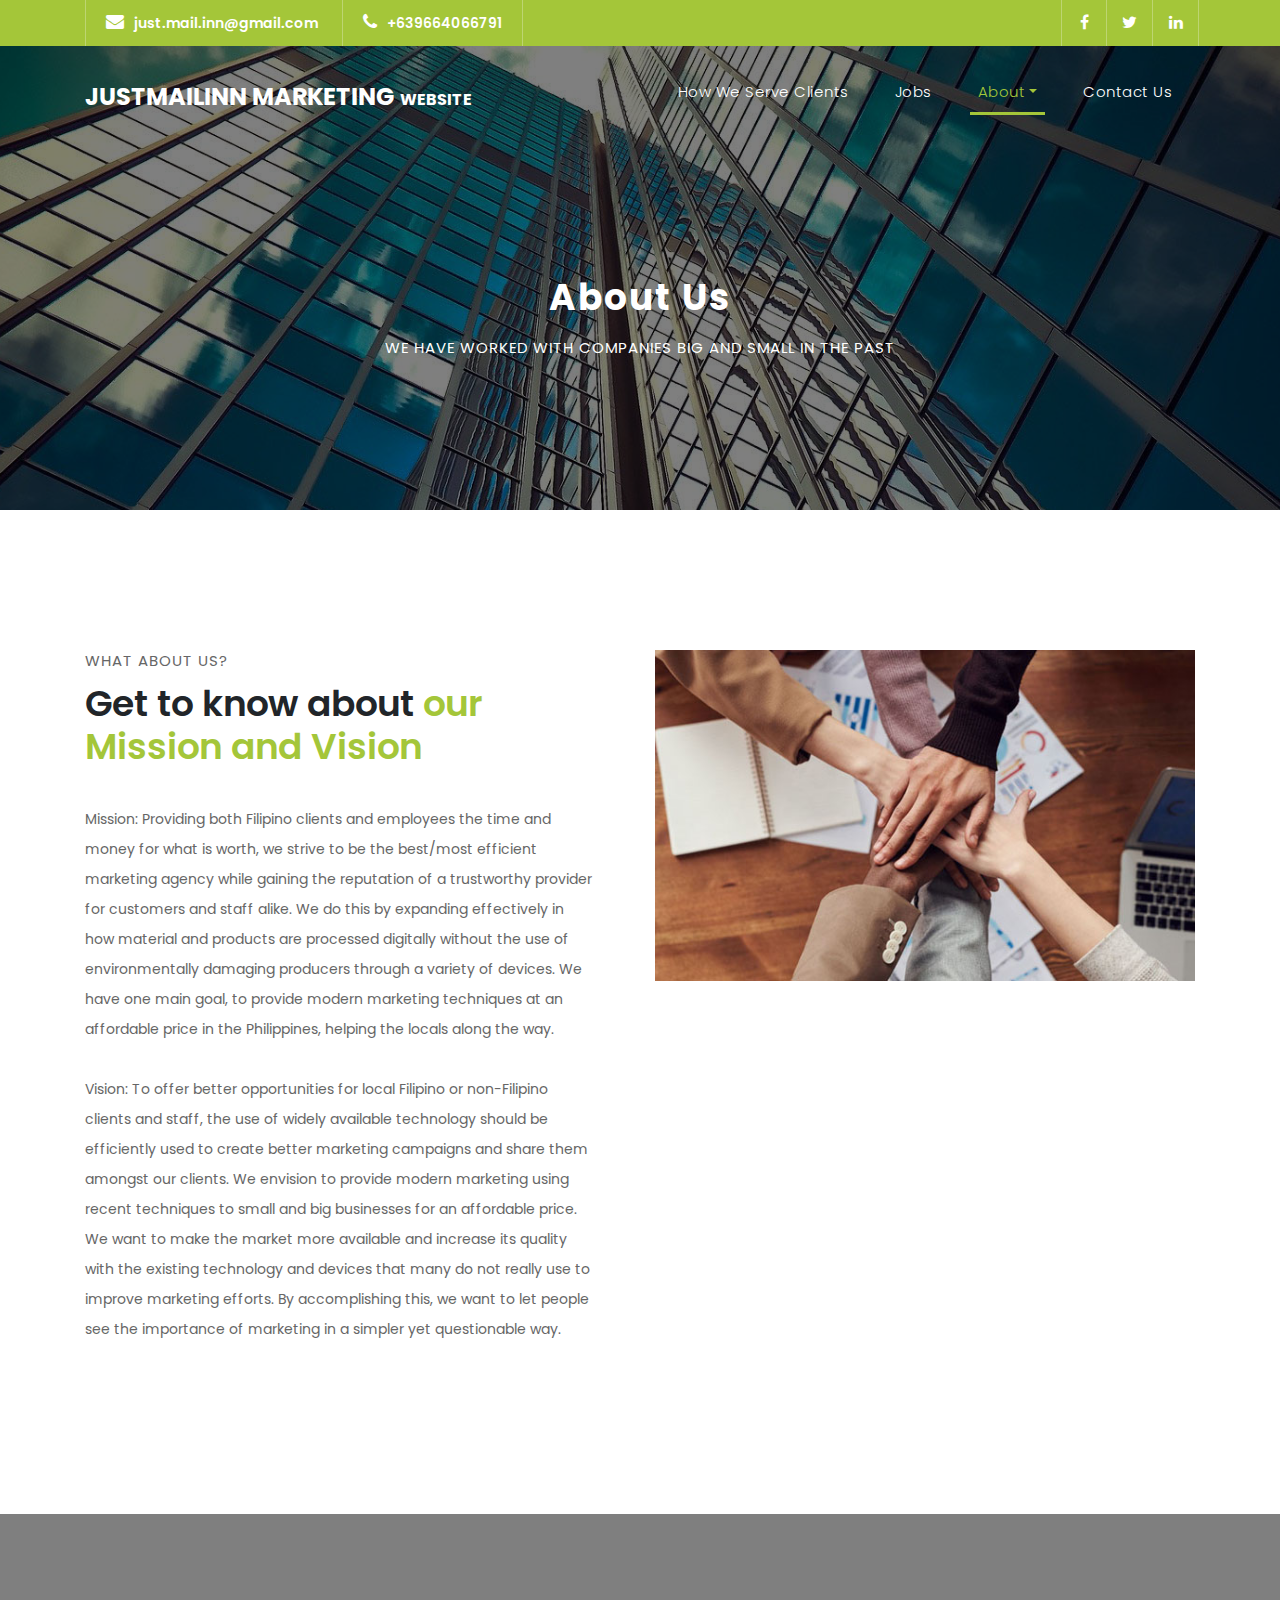
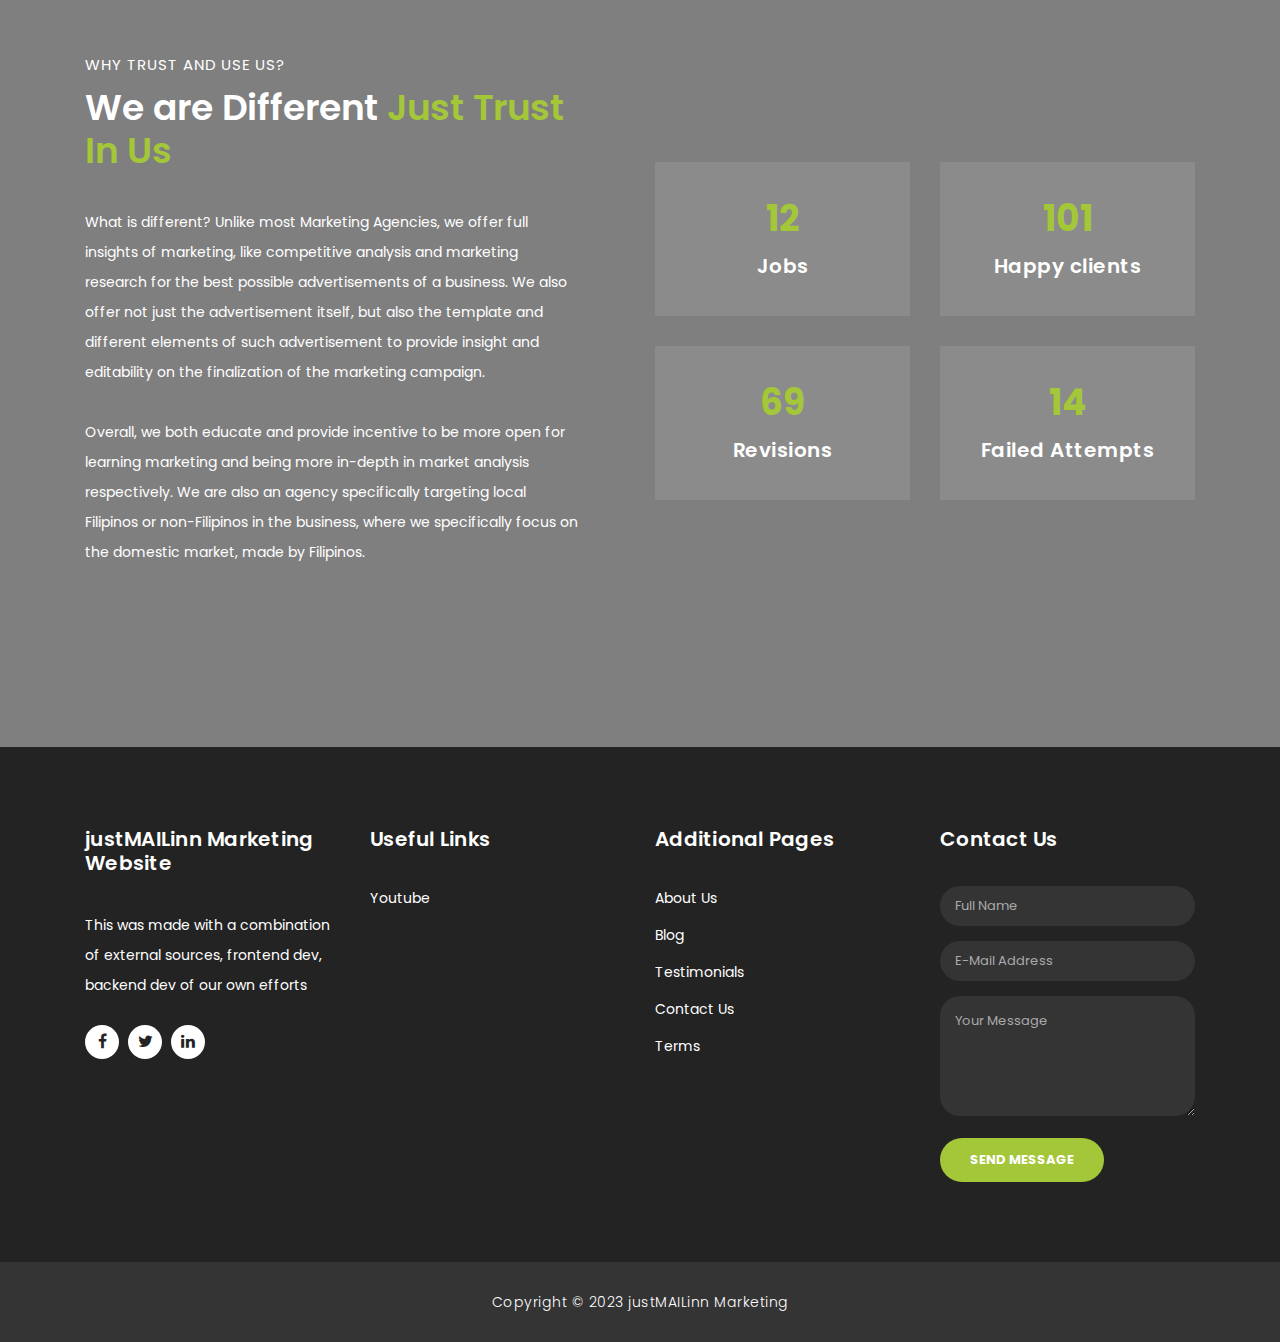
==== commit e626dfc5: "update(13)" ====
--- a/justMAILinn/about.html
+++ b/justMAILinn/about.html
@@ -16,7 +16,7 @@
 
     <!-- Additional CSS Files -->
     <link rel="stylesheet" href="assets/css/fontawesome.css">
-    <link rel="stylesheet" href="assets/css/style.css">
+    <link rel="stylesheet" href="assets/css/page.css">
     <link rel="stylesheet" href="assets/css/owl.css">
   </head>
 
@@ -63,7 +63,7 @@
           <div class="collapse navbar-collapse" id="navbarResponsive">
             <ul class="navbar-nav ml-auto">
               <li class="nav-item">
-                <a class="nav-link" href="roadmap.html">Product Process</a>
+                <a class="nav-link" href="roadmap.html">How We Serve Clients</a>
                   <span class="sr-only">(current)</span>
                 </a>
               </li>
@@ -79,6 +79,8 @@
                     <a class="dropdown-item" href="blog.html">Blog</a>
                     <a class="dropdown-item" href="testimonials.html">Testimonials</a>
                     <a class="dropdown-item" href="terms.html">Terms of Service</a>
+                    <a class="dropdown-item" href="roadmap.html">Roadmap</a>
+                    <a class="dropdown-item" href="faq.html">FAQ</a>
                 </div>
               </li>
               <li class="nav-item">
@@ -112,7 +114,7 @@
                   <div class="right-content">
                     <span>What About Us?</span>
                     <h2>Get to know about <em>our Mission and Vision</em></h2>
-                    <p>Mission: Providing both Filipino clients and employees the time and money for what’s worth, we strive to be the best/most efficient marketing agency while gaining the reputation of a trustworthy provider for customers and staff alike. We do this by expanding effectively in how material and products are processed digitally without the use of environmentally damaging producers through a variety of devices. We have one main goal, to provide modern marketing techniques at an affordable price in the Philippines, helping the locals along the way.
+                    <p>Mission: Providing both Filipino clients and employees the time and money for what is worth, we strive to be the best/most efficient marketing agency while gaining the reputation of a trustworthy provider for customers and staff alike. We do this by expanding effectively in how material and products are processed digitally without the use of environmentally damaging producers through a variety of devices. We have one main goal, to provide modern marketing techniques at an affordable price in the Philippines, helping the locals along the way.
                     <br><br>Vision: To offer better opportunities for local Filipino or non-Filipino clients and staff, the use of widely available technology should be efficiently used to create better marketing campaigns and share them amongst our clients. We envision to provide modern marketing using recent techniques to small and big businesses for an affordable price. We want to make the market more available and increase its quality with the existing technology and devices that many do not really use to improve marketing efforts. By accomplishing this, we want to let people see the importance of marketing in a simpler yet questionable way.
                   </p>
                   </div>
@@ -179,7 +181,7 @@
         <div class="row">
           <div class="col-md-3 footer-item">
             <h4>justMAILinn Marketing Website</h4>
-            <p>Vivamus tellus mi. Nulla ne cursus elit,vulputate. Sed ne cursus augue hasellus lacinia sapien vitae.</p>
+            <p>This was made with a combination of external sources, frontend dev, backend dev of our own efforts</p>
             <ul class="social-icons">
               <li><a rel="nofollow" href="https://www.facebook.com/profile.php?id=100088919499191" target="_blank"><i class="fa fa-facebook"></i></a></li>
               <li><a href="https://twitter.com/just_mail_inn"><i class="fa fa-twitter"></i></a></li>
--- a/justMAILinn/assets/css/page.css
+++ b/justMAILinn/assets/css/page.css
@@ -0,0 +1,1404 @@
+body {
+    font-family: 'Poppins', sans-serif;
+    overflow-x: hidden;
+    text-rendering: optimizeLegibility;
+    -webkit-font-smoothing: antialiased;
+    -moz-osx-font-smoothing: grayscale;
+  }
+  p {
+      margin-bottom: 0px;
+      font-size: 14px;
+      color: #666666;
+      line-height: 30px;
+  }
+  a {
+      text-decoration: none!important;
+  }
+  ul {
+      padding: 0;
+      margin: 0;
+      list-style: none;
+  }
+  
+  h1,h2,h3,h4,h5,h6 {
+      margin: 0px;
+  }
+  
+  a.filled-button {
+      background-color: #a4c639;
+      color: #fff;
+      font-size: 13px;
+      text-transform: uppercase;
+      font-weight: 700;
+      padding: 12px 30px;
+      border-radius: 30px;
+      display: inline-block;
+      transition: all 0.3s;
+  }
+  
+  a.filled-button:hover {
+      background-color: #fff;
+      color: #a4c639;
+  }
+  
+  a.border-button {
+      background-color: transparent;
+      color: #fff;
+      border: 2px solid #fff;
+      font-size: 13px;
+      text-transform: uppercase;
+      font-weight: 700;
+      padding: 10px 28px;
+      border-radius: 30px;
+      display: inline-block;
+      transition: all 0.3s;
+  }
+  
+  a.border-button:hover {
+      background-color: #fff;
+      color: #a4c639;
+  }
+  
+  .section-heading {
+      text-align: center;
+      margin-bottom: 80px;
+  }
+  
+  .section-heading h2 {
+      font-size: 36px;
+      font-weight: 600;
+      color: #1e1e1e;
+  }
+  
+  .section-heading em {
+      font-style: normal;
+      color: #a4c639;
+  }
+  
+  .section-heading span {
+      display: block;
+      margin-top: 15px;
+      text-transform: uppercase;
+      font-size: 15px;
+      color: #666;
+      letter-spacing: 1px;
+  }
+  
+  #preloader {
+    overflow: hidden;
+    background: #a4c639;
+    left: 0;
+    right: 0;
+    top: 0;
+    bottom: 0;
+    position: fixed;
+    z-index: 9999999;
+    color: #fff;
+  }
+  
+  #preloader .jumper {
+    left: 0;
+    top: 0;
+    right: 0;
+    bottom: 0;
+    display: block;
+    position: absolute;
+    margin: auto;
+    width: 50px;
+    height: 50px;
+  }
+  
+  #preloader .jumper > div {
+    background-color: #fff;
+    width: 10px;
+    height: 10px;
+    border-radius: 100%;
+    -webkit-animation-fill-mode: both;
+    animation-fill-mode: both;
+    position: absolute;
+    opacity: 0;
+    width: 50px;
+    height: 50px;
+    -webkit-animation: jumper 1s 0s linear infinite;
+    animation: jumper 1s 0s linear infinite;
+  }
+  
+  #preloader .jumper > div:nth-child(2) {
+    -webkit-animation-delay: 0.33333s;
+    animation-delay: 0.33333s;
+  }
+  
+  #preloader .jumper > div:nth-child(3) {
+    -webkit-animation-delay: 0.66666s;
+    animation-delay: 0.66666s;
+  }
+  
+  @-webkit-keyframes jumper {
+    0% {
+      opacity: 0;
+      -webkit-transform: scale(0);
+      transform: scale(0);
+    }
+    5% {
+      opacity: 1;
+    }
+    100% {
+      -webkit-transform: scale(1);
+      transform: scale(1);
+      opacity: 0;
+    }
+  }
+  
+  @keyframes jumper {
+    0% {
+      opacity: 0;
+      -webkit-transform: scale(0);
+      transform: scale(0);
+    }
+    5% {
+      opacity: 1;
+    }
+    100% {
+      opacity: 0;
+    }
+  }
+  
+  /* Sub Header Style */
+  
+  .sub-header {
+      background-color: #a4c639;
+      height: 46px;
+      line-height: 46px;
+  }
+  
+  .sub-header ul li {
+      display: inline-block;
+  }
+  
+  .sub-header ul.left-info li {
+      border-left: 1px solid rgba(250,250,250,0.3);
+      padding: 0px 20px;
+  }
+  
+  .sub-header ul.left-info li:last-child {
+      border-right: 1px solid rgba(250,250,250,0.3);
+  }
+  
+  .sub-header ul.left-info li i {
+      margin-right: 10px;
+      font-size: 18px;
+  }
+  
+  .sub-header ul.left-info li a {
+      color: #fff;
+      font-size: 14px;
+      font-weight: 600;
+  }
+  
+  .sub-header ul.right-icons {
+      float: right;
+  }
+  
+  .sub-header ul.right-icons li {
+      margin-right: -4px;
+      width: 46px;
+      display: inline-block;
+      text-align: center;
+      border-right: 1px solid rgba(250,250,250,0.3);
+  }
+  
+  .sub-header ul.right-icons li:first-child {
+      border-left: 1px solid rgba(250,250,250,0.3);
+  }
+  
+  .sub-header ul.right-icons li a {
+      color: #fff;
+      transition: all 0.3s;
+  }
+  
+  .sub-header ul.right-icons li a:hover {
+      opacity: 0.75;
+  }
+  
+  
+  
+  /* Header Style */
+  header {
+      position: absolute;
+      z-index: 99999;
+      width: 100%;
+      background-color: transparent!important;
+      height: 80px;
+      -webkit-transition: all 0.3s ease-in-out 0s;
+      -moz-transition: all 0.3s ease-in-out 0s;
+      -o-transition: all 0.3s ease-in-out 0s;
+      transition: all 0.3s ease-in-out 0s;
+  }
+  header .navbar {
+      padding: 20px 0px;
+  }
+  .background-header .navbar {
+      padding: 10px 0px;
+  }
+  .background-header {
+      top: 0;
+      position: fixed;
+      background-color: #fff!important;
+      box-shadow: 0px 1px 10px rgba(0,0,0,0.1);
+  }
+  .background-header .navbar-brand h2 {
+      color: #a4c639!important;
+  }
+  .background-header .navbar-nav a.nav-link {
+      color: #1e1e1e!important;
+  }
+  .background-header .navbar-nav .nav-link:hover,
+  .background-header .navbar-nav .active>.nav-link,
+  .background-header .navbar-nav .nav-link.active,
+  .background-header .navbar-nav .nav-link.show,
+  .background-header .navbar-nav .show>.nav-link {
+      color: #a4c639!important;
+  }
+  .navbar .navbar-brand {
+      float: 	left;
+      margin-top: 12px;
+      outline: none;
+  }
+  .navbar .navbar-brand h2 {
+      color: #fff;
+      text-transform: uppercase;
+      font-size: 24px;
+      font-weight: 700;
+      -webkit-transition: all .3s ease 0s;
+      -moz-transition: all .3s ease 0s;
+      -o-transition: all .3s ease 0s;
+      transition: all .3s ease 0s;
+  }
+  .navbar .navbar-brand h2 em {
+      font-style: normal;
+      font-size: 16px;
+  }
+  #navbarResponsive {
+      z-index: 999;
+  }
+  .navbar-collapse {
+      text-align: center;
+  }
+  .navbar .navbar-nav .nav-item {
+      margin: 0px 15px;
+  }
+  .navbar .navbar-nav a.nav-link {
+      text-transform: capitalize;
+      font-size: 15px;
+      font-weight: 300;
+      letter-spacing: 0.5px;
+      color: #fff;
+      transition: all 0.5s;
+      margin-top: 5px;
+  }
+  .navbar .navbar-nav .nav-link:hover,
+  .navbar .navbar-nav .active>.nav-link,
+  .navbar .navbar-nav .nav-link.active,
+  .navbar .navbar-nav .nav-link.show,
+  .navbar .navbar-nav .show>.nav-link {
+      color: #a4c639;
+      border-bottom: 3px solid #a4c639;
+  }
+  .navbar .navbar-toggler-icon {
+      background-image: none;
+  }
+  .navbar .navbar-toggler {
+      border-color: #fff;
+      background-color: #fff;	
+      height: 36px;
+      outline: none;
+      border-radius: 0px;
+      position: absolute;
+      right: 30px;
+      top: 20px;
+  }
+  .navbar .navbar-toggler-icon:after {
+      content: '\f0c9';
+      color: #a4c639;
+      font-size: 18px;
+      line-height: 26px;
+      font-family: 'FontAwesome';
+  }
+  
+  
+  
+  /* Banner Style */
+  
+  .img-fill{
+    width: 100%;
+    display: block;
+    overflow: hidden;
+    position: relative;
+    text-align: center
+  }
+  .img-fill:before {
+      content: '';
+      z-index: 1;
+      position: absolute;
+      top: 0;
+      left: 0;
+      bottom:0;
+      right: 0;
+      background-color: rgba(0,0,0,.6)
+  }
+  .Modern-Slider .text-content{
+      z-index: 2;
+  }
+  
+  .img-fill img {
+    min-height: 100%;
+    min-width: 100%;
+    position: relative;
+    display: inline-block;
+    max-width: none;
+  }
+  
+  *,
+  *:before,
+  *:after {
+    -webkit-box-sizing: border-box;
+    box-sizing: border-box;
+    -webkit-font-smoothing: antialiased;
+    -moz-osx-font-smoothing: grayscale;
+  }
+  
+  .Grid1k {
+    padding: 0 15px;
+    max-width: 1200px;
+    margin: auto;
+  }
+  
+  .blocks-box,
+  .slick-slider {
+    margin: 0;
+    padding: 0!important;
+  }
+  
+  .slick-slide {
+    float: left;
+    padding: 0;
+  }
+  
+  .Modern-Slider .item .img-fill {
+      background-size: cover;
+      background-position: center center;
+      background-repeat: no-repeat;
+      height:95vh;
+  }
+  
+  .Modern-Slider .item-1 .img-fill {
+      background-image: url(../images/slider-image-1-1920x900.jpg);
+  }
+  
+  .Modern-Slider .item-2 .img-fill {
+      background-image: url(../images/slider-image-2-1920x900.jpg);
+  }
+  
+  .Modern-Slider .item-3 .img-fill {
+      background-image: url(../images/slider-image-3-1920x900.jpg);
+  }
+  
+  .Modern-Slider .NextArrow{
+    position:absolute;
+    top:50%;
+    right:30px;
+    border:0 none;
+    background-color: transparent;
+    text-align:center;
+    font-size: 36px;
+    font-family: 'FontAwesome';
+    color:#FFF;
+    z-index:5;
+    outline: none;
+    cursor: pointer;
+  }
+  
+  .Modern-Slider .NextArrow:before{
+    content:'\f105';
+  }
+  
+  .Modern-Slider .PrevArrow {
+    position:absolute;
+    top:50%;
+    left:30px;
+    border:0 none;
+    background-color: transparent;
+    text-align:center;
+    font-size: 36px;
+    font-family: 'FontAwesome';
+    color:#FFF;
+    z-index:5;
+    outline: none;
+    cursor: pointer;
+  }
+  
+  .Modern-Slider .PrevArrow:before{
+    content:'\f104';
+  }
+  
+  ul.slick-dots {
+    display: none!important;
+  }
+  
+  .Modern-Slider .text-content {
+      text-align: left;
+        width: 75%;
+        position: absolute;
+        top: 50%;
+        left: 50%;
+        transform: translate(-50%, -50%);
+  }
+  
+  .Modern-Slider .item h6 {
+    margin-bottom: 15px;
+    font-size: 22px;
+    text-transform: uppercase;
+    font-weight: 700;
+    letter-spacing: 1px;
+    color:#a4c639;
+    animation:fadeOutRight 1s both;
+  }
+  
+  .Modern-Slider .item h4 {
+    margin-bottom: 30px;
+    text-transform: uppercase;
+    font-size: 44px;
+    font-weight: 700;
+    letter-spacing: 2.5px;
+    color:#FFF;
+    overflow:hidden;
+    animation:fadeOutLeft 1s both;
+  }
+  
+  .Modern-Slider .item p {
+      max-width: 570px;
+      color: #fff;
+      font-size: 15px;
+      font-weight: 400;
+      line-height: 30px;
+      margin-bottom: 40px;
+  }
+  
+  .Modern-Slider .item a {
+    margin: 0 5px;
+  }
+  
+  .Modern-Slider .item.slick-active h6{
+    animation:fadeInDown 1s both 1s;
+  }
+  
+  .Modern-Slider .item.slick-active h4{
+    animation:fadeInLeft 1s both 1.5s;
+  }
+  
+  .Modern-Slider .item.slick-active{
+    animation:Slick-FastSwipeIn 1s both;
+  }
+  
+  .Modern-Slider .buttons {
+    position: relative;
+  }
+  
+  .Modern-Slider {background:#000;}
+  
+  
+  /* ==== Slick Slider Css Ruls === */
+  .slick-slider{position:relative;display:block;-webkit-user-select:none;-moz-user-select:none;-ms-user-select:none;user-select:none;-webkit-touch-callout:none;-khtml-user-select:none;-ms-touch-action:pan-y;touch-action:pan-y;-webkit-tap-highlight-color:transparent}
+  .slick-list{position:relative;display:block;overflow:hidden;margin:0;padding:0}
+  .slick-list:focus{outline:none}.slick-list.dragging{cursor:hand}
+  .slick-slider .slick-track,.slick-slider .slick-list{-webkit-transform:translate3d(0,0,0);-ms-transform:translate3d(0,0,0);transform:translate3d(0,0,0)}
+  .slick-track{position:relative;top:0;left:0;display:block}
+  .slick-track:before,.slick-track:after{display:table;content:''}.slick-track:after{clear:both}
+  .slick-loading .slick-track{visibility:hidden}
+  .slick-slide{display:none;float:left /* If RTL Make This Right */ ;height:100%;min-height:1px}
+  .slick-slide.dragging img{pointer-events:none}
+  .slick-initialized .slick-slide{display:block}
+  .slick-loading .slick-slide{visibility:hidden}
+  .slick-vertical .slick-slide{display:block;height:auto;border:1px solid transparent}
+  
+  
+  
+  
+  /* Request Form */
+  
+  .request-form {
+      background-color: #a4c639;
+      padding: 40px 0px;
+      color: #fff;
+  }
+  
+  .request-form h4 {
+      font-size: 22px;
+      font-weight: 600;
+  }
+  
+  .request-form span {
+      font-size: 15px;
+      font-weight: 400;
+      display: inline-block;
+      margin-top: 10px;
+  }
+  
+  .request-form a.border-button {
+      margin-top: 12px;
+      float: right;
+  }
+  
+  
+  
+  
+  /* Services */
+  
+  .services {
+      margin-top: 140px;
+  }
+  
+  .service-item img {
+      width: 100%;
+      overflow: hidden;
+  }
+  
+  .service-item .down-content {
+      background-color: #f7f7f7;
+      padding: 30px;
+  }
+  
+  .service-item .down-content h4 {
+      font-size: 20px;
+      font-weight: 700;
+      letter-spacing: 0.25px;
+      margin-bottom: 15px;
+  }
+  
+  .service-item .down-content p {
+      margin-bottom: 20px;
+  }
+  
+  .page-link:hover,
+  .page-link {
+      color: #a4c639;
+  }
+  
+  .btn-primary {
+      border-color: #a4c639;
+      background-color: #a4c639;
+  }
+  
+  .btn-primary:hover,
+  .btn-primary:focus,
+  .btn-primary:active,
+  .btn-primary:active:focus{
+      opacity: 0.6;
+      border-color: #a4c639;
+      background-color: #a4c639;
+  }
+  
+  
+  /* Fun Facts */
+  
+  .fun-facts {
+      margin-top: 140px;
+      background-image: url(../images/about-fullscreen-image-1-1920x600.jpg);
+      background-position: center center;
+      background-repeat: no-repeat;
+      background-size: cover;
+      background-attachment: fixed;
+      padding: 140px 0px;
+      color: #fff;
+      position: relative;
+  }
+  
+  .fun-facts .container {
+      position: relative;
+      z-index: 2;
+  }
+  
+  .fun-facts:before {
+      content: '';
+      position: absolute;
+      top: 0;
+      left: 0;
+      right: 0;
+      bottom: 0;
+      background-color: rgba(0,0,0,0.5);
+      z-index: 1;
+  }
+  
+  .fun-facts span {
+      text-transform: uppercase;
+      font-size: 15px;
+      color: #fff;
+      letter-spacing: 1px;
+      margin-bottom: 10px;
+      display: block;
+  }
+  
+  .fun-facts h2 {
+      font-size: 36px;
+      font-weight: 600;
+      margin-bottom: 35px;
+  }
+  
+  .fun-facts em {
+      font-style: normal;
+      color: #a4c639;
+  }
+  
+  .fun-facts p {
+      color: #fff;
+      margin-bottom: 40px;
+  }
+  
+  .fun-facts .left-content {
+      margin-right: 45px;
+  }
+  
+  .count-area-content {
+      text-align: center;
+      background-color: rgba(250,250,250,0.1);
+      padding: 25px 30px 35px 30px;
+      margin: 15px 0px;
+  }
+  
+  .count-digit {
+      margin: 5px 0px;
+      color: #a4c639;
+      font-weight: 700;
+      font-size: 36px;
+  }
+  .count-title {
+      font-size: 20px;
+      font-weight: 600;
+      color: #fff;
+      letter-spacing: 0.5px;
+  }
+  
+  
+  
+  /* More Info */
+  
+  .more-info {
+      margin-top: 140px;
+  }
+  
+  .more-info .left-image img {
+      width: 100%;
+      overflow: hidden;
+  }
+  
+  .more-info .more-info-content {
+      background-color: #f7f7f7;
+  }
+  
+  .about-info .more-info-content {
+      background-color: transparent;
+  }
+  
+  .about-info .right-content {
+      padding: 0px!important;
+      margin-right: 30px;
+  }
+  
+  .more-info .right-content {
+      padding: 45px 45px 45px 30px;
+  }
+  
+  .more-info .right-content span {
+      text-transform: uppercase;
+      font-size: 15px;
+      color: #666;
+      letter-spacing: 1px;
+      margin-bottom: 10px;
+      display: block;
+  }
+  
+  .more-info .right-content h2 {
+      font-size: 36px;
+      font-weight: 600;
+      margin-bottom: 35px;
+  }
+  
+  .more-info .right-content em {
+      font-style: normal;
+      color: #a4c639;
+  }
+  
+  .more-info .right-content p {
+      margin-bottom: 30px;
+  }
+  
+  
+  /* Testimonials Style */
+  
+  .about-testimonials {
+      margin-top: 0px!important;
+  }
+  
+  .testimonials {
+      margin-top: 140px;
+      background-color: #f7f7f7;
+      padding: 140px 0px;
+  }
+  .testimonial-item .inner-content {
+      text-align: center;
+      background-color: #fff;	
+      padding: 30px;
+      border-radius: 5px;
+  }
+  .testimonial-item p {
+      font-size: 14px;
+      font-weight: 400;
+  }
+  .testimonial-item h4 {
+      font-size: 19px;
+      font-weight: 700;
+      color: #1e1e1e;
+      letter-spacing: 0.5px;
+      margin-bottom: 0px;
+  }
+  .testimonial-item span {
+      display: inline-block;
+      margin-top: 8px;
+      font-weight: 600;
+      font-size: 14px;
+      color: #a4c639;
+  }
+  .testimonial-item img {
+      max-width: 60px;
+      border-radius: 50%;
+      margin: 25px auto 0px auto;
+  }
+  
+  
+  
+  
+  /* Call Back Style */
+  
+  .callback-services {
+      border-top: 1px solid #eee;
+      padding-top: 140px;
+  }
+  
+  .contact-us {
+      background-color: #f7f7f7;
+      padding: 140px 0px;
+  }
+  
+  .contact-us .contact-form {
+      background-color: transparent!important;
+      padding: 0!important;
+  }
+  
+  .callback-form {
+      margin-top: 140px;
+  }
+  
+  .callback-form .contact-form {
+      background-color: #a4c639;
+      padding: 60px;
+      border-radius: 5px;
+      text-align: center;
+  }
+  
+  .callback-form .contact-form input {
+      border-radius: 20px;
+      height: 40px;
+      line-height: 40px;
+      display: inline-block;
+      padding: 0px 15px;
+      color: #6a6a6a;
+      font-size: 13px;
+      text-transform: none;
+      box-shadow: none;
+      border: none;
+      margin-bottom: 35px;
+  }
+  
+  .callback-form .contact-form input:focus {
+      outline: none;
+      box-shadow: none;
+      border: none;
+  }
+  
+  .callback-form .contact-form textarea {
+      border-radius: 20px;
+      height: 120px;
+      max-height: 200px;
+      min-height: 120px;
+      display: inline-block;
+      padding: 15px;
+      color: #6a6a6a;
+      font-size: 13px;
+      text-transform: none;
+      box-shadow: none;
+      border: none;
+      margin-bottom: 35px;
+  }
+  
+  .callback-form .contact-form textarea:focus {
+      outline: none;
+      box-shadow: none;
+      border: none;
+  }
+  
+  .callback-form .contact-form ::-webkit-input-placeholder { /* Edge */
+    color: #aaa;
+  }
+  .callback-form .contact-form :-ms-input-placeholder { /* Internet Explorer 10-11 */
+    color: #aaa;
+  }
+  .callback-form .contact-form ::placeholder {
+    color: #aaa;
+  }
+  
+  .callback-form .contact-form button.border-button {
+      background-color: transparent;
+      color: #fff;
+      border: 2px solid #fff;
+      font-size: 13px;
+      text-transform: uppercase;
+      font-weight: 700;
+      padding: 10px 28px;
+      border-radius: 30px;
+      display: inline-block;
+      transition: all 0.3s;
+      outline: none;
+      box-shadow: none;
+      text-shadow: none;
+      cursor: pointer;
+  }
+  
+  .callback-form .contact-form button.border-button:hover {
+      background-color: #fff;
+      color: #a4c639;
+  }
+  
+  .contact-us .contact-form button.filled-button {
+      background-color: #a4c639;
+      color: #fff;
+      border: none;
+      font-size: 13px;
+      text-transform: uppercase;
+      font-weight: 700;
+      padding: 12px 30px;
+      border-radius: 30px;
+      display: inline-block;
+      transition: all 0.3s;
+      outline: none;
+      box-shadow: none;
+      text-shadow: none;
+      cursor: pointer;
+  }
+  
+  .contact-us .contact-form button.filled-button:hover {
+      background-color: #fff;
+      color: #a4c639;
+  }
+  
+  
+  
+  /* Partners Style */
+  
+  .contact-partners {
+      margin-top: -8px!important;
+  }
+  
+  .partners {
+      margin-top: 140px;
+      background-color: #f7f7f7;
+      padding: 60px 0px;
+  }
+  
+  .partners .owl-item {
+      text-align: center;
+      cursor: pointer;
+  }
+  
+  .partners .partner-item img {
+      max-width: 156px;
+      margin: auto;
+  }
+  
+  
+  
+  /* Footer Style */
+  
+  footer {
+      background-color: #232323;
+      padding: 80px 0px;
+      color: #fff;
+  }
+  
+  footer h4 {
+      color: #fff;
+      font-size: 20px;
+      font-weight: 600;
+      letter-spacing: 0.25px;
+      margin-bottom: 35px;
+  }
+  footer p {
+      color: #fff;
+  }
+  
+  footer ul.social-icons {
+      margin-top: 25px;
+  }
+  
+  footer ul.social-icons li {
+      display: inline-block;
+      margin-right: 5px;
+  }
+  
+  footer ul.social-icons li:last-child {
+      margin-right: 0px;
+  }
+  
+  footer ul.social-icons li a {
+      width: 34px;
+      height: 34px;
+      display: inline-block;
+      line-height: 34px;
+      text-align: center;
+      background-color: #fff;
+      color: #232323;
+      border-radius: 50%;
+      transition: all 0.3s;
+  }
+  
+  footer ul.social-icons li a:hover {
+      background-color: #a4c639;
+  }
+  
+  footer ul.menu-list li {
+      margin-bottom: 13px;
+  }
+  
+  footer ul.menu-list li:last-child {
+      margin-bottom: 0px;
+  }
+  
+  footer ul.menu-list li a {
+      font-size: 14px;
+      color: #fff;
+      transition: all 0.3s;
+  }
+  
+  footer ul.menu-list li a:hover {
+      color: #a4c639;
+  }
+  
+  footer .contact-form input {
+      border-radius: 20px;
+      height: 40px;
+      line-height: 40px;
+      display: inline-block;
+      padding: 0px 15px;
+      color: #aaa!important;
+      background-color: #343434;
+      font-size: 13px;
+      text-transform: none;
+      box-shadow: none;
+      border: none;
+      margin-bottom: 15px;
+  }
+  
+  footer .contact-form input:focus {
+      outline: none;
+      box-shadow: none;
+      border: none;
+      background-color: #343434;
+  }
+  
+  footer .contact-form textarea {
+      border-radius: 20px;
+      height: 120px;
+      max-height: 200px;
+      min-height: 120px;
+      display: inline-block;
+      padding: 15px;
+      color: #aaa!important;
+      background-color: #343434;
+      font-size: 13px;
+      text-transform: none;
+      box-shadow: none;
+      border: none;
+      margin-bottom: 15px;
+  }
+  
+  footer .contact-form textarea:focus {
+      outline: none;
+      box-shadow: none;
+      border: none;
+      background-color: #343434;
+  }
+  
+  footer .contact-form ::-webkit-input-placeholder { /* Edge */
+    color: #aaa;
+  }
+  footer .contact-form :-ms-input-placeholder { /* Internet Explorer 10-11 */
+    color: #aaa;
+  }
+  footer .contact-form ::placeholder {
+    color: #aaa;
+  }
+  
+  footer .contact-form button.filled-button {
+      background-color: transparent;
+      color: #fff;
+      background-color: #a4c639;
+      border: none;
+      font-size: 13px;
+      text-transform: uppercase;
+      font-weight: 700;
+      padding: 12px 30px;
+      border-radius: 30px;
+      display: inline-block;
+      transition: all 0.3s;
+      outline: none;
+      box-shadow: none;
+      text-shadow: none;
+      cursor: pointer;
+  }
+  
+  footer .contact-form button.filled-button:hover {
+      background-color: #fff;
+      color: #a4c639;
+  }
+  
+  
+  
+  /* Sub-footer Style */
+  
+  .sub-footer {
+      background-color: #343434;
+      text-align: center;
+      padding: 25px 0px;
+  }
+  
+  .sub-footer p {
+      color: #fff;
+      font-weight: 300;
+      letter-spacing: 0.5px;
+  }
+  
+  .sub-footer a {
+      color: #fff;
+  }
+  
+  
+  .page-heading {
+      text-align: center;
+      background-image: url(../images/banner-image-1-1920x500.jpg);
+      background-position: center center;
+      background-repeat: no-repeat;
+      background-size: cover;
+      padding: 230px 0px 150px 0px;
+      color: #fff;
+      position: relative;
+  }
+  .page-heading .container {
+      position: relative;
+      z-index: 2;
+  }
+  
+  .page-heading:before {
+      content: '';
+      position: absolute;
+      top: 0;
+      left: 0;
+      right: 0;
+      bottom: 0;
+      background-color: rgba(0,0,0,0.5);
+      z-index: 1;
+  }
+  
+  .page-heading h1 {
+      text-transform: capitalize;
+      font-size: 36px;
+      font-weight: 700;
+      letter-spacing: 2px;
+      margin-bottom: 18px;
+  }
+  
+  .page-heading span {
+      font-size: 15px;
+      text-transform: uppercase;
+      letter-spacing: 1px;
+      color: #fff;
+      display: block;
+  }
+  
+  
+  /* team */
+  
+  .team {
+      background-color: #f7f7f7;
+      margin-top: 140px;
+      margin-bottom: -140px;
+      padding: 120px 0px;
+  }
+  
+  .team-item img {
+      width: 100%;
+      overflow: hidden;
+  }
+  
+  .team-item .down-content {
+      background-color: #fff;
+      padding: 30px;
+  }
+  
+  .team-item .down-content h4 {
+      font-size: 20px;
+      font-weight: 700;
+      letter-spacing: 0.25px;
+      margin-bottom: 10px;
+  }
+  
+  .team-item .down-content span {
+      color: #a4c639;
+      font-weight: 600;
+      font-size: 14px;
+      display: block;
+      margin-bottom: 15px;
+  }
+  
+  .team-item .down-content p {
+      margin-bottom: 20px;
+  }
+  
+  
+  /* Single Service */
+  
+  .single-services {
+      margin-top: 140px;
+  }
+  
+  #tabs ul {
+    margin: 0;
+    padding: 0;
+  }
+  #tabs ul li {
+    margin-bottom: 10px;
+    display: inline-block;
+    width: 100%;
+  }
+  #tabs ul li:last-child {
+    margin-bottom: 0px;
+  }
+  #tabs ul li a {
+      text-transform: capitalize;
+      width: 100%;
+      padding: 20px;
+      display: inline-block;
+      background-color: #a4c639;
+        font-size: 18px;
+        color: #121212;
+        letter-spacing: 0.5px;
+        font-weight: 700;
+        transition: all 0.3s;
+  }
+  #tabs ul li a i {
+      float: right;
+      margin-top: 5px;
+  }
+  #tabs ul .ui-tabs-active span {
+    background: #faf5b2;
+    border: #faf5b2;
+    line-height: 90px;
+    border-bottom: none;
+  }
+  #tabs ul .ui-tabs-active a {
+    color: #fff;
+  }
+  #tabs ul .ui-tabs-active span {
+    color: #1e1e1e;
+  }
+  .tabs-content {
+      margin-left: 30px;
+    text-align: left;
+    display: inline-block;
+    transition: all 0.3s;
+  }
+  .tabs-content img {
+      max-width: 100%;
+      overflow: hidden;
+  }
+  .tabs-content h4 {
+      font-size: 20px;
+      font-weight: 700;
+      letter-spacing: 0.25px;
+      margin-bottom: 15px;
+      margin-top: 30px;
+  }
+  .tabs-content h4 a {
+      color: inherit;	
+  }
+  .tabs-content p {
+    font-size: 14px;
+    color: #7a7a7a;
+    margin-bottom: 0px;
+  }
+  
+  .dropdown-item.active, 
+  .dropdown-item:active {
+      background-color: #a4c639;
+  }
+  
+  /* Contact Information */
+  
+  .contact-information {
+      margin-top: 140px;
+  }
+  
+  .contact-information .contact-item {
+      padding: 60px 30px;
+      background-color: #f7f7f7;
+      text-align: center;
+  }
+  
+  .contact-information .contact-item i {
+      color: #a4c639;
+      font-size: 48px;
+      margin-bottom: 40px;
+  }
+  
+  .contact-information .contact-item h4 {
+      font-size: 20px;
+      font-weight: 700;
+      letter-spacing: 0.25px;
+      margin-bottom: 15px;
+  }
+  
+  .contact-information .contact-item p {
+      margin-bottom: 20px;
+  }
+  
+  .contact-information .contact-item a {
+      font-weight: 600;
+      color: #a4c639;
+      font-size: 15px;
+  }
+  
+  
+  
+  
+  /* Responsive Style */
+  @media (max-width: 768px) {
+      .sub-header {
+          display: none;
+      }
+      .Modern-Slider .item h6 {
+        margin-bottom: 15px;
+        font-size: 18px;
+      }
+      .Modern-Slider .item h4 {
+        margin-bottom: 25px;
+        font-size: 28px;
+        line-height: 36px;
+        letter-spacing: 1px;
+      }
+      .Modern-Slider .item p {
+          max-width: 570px;
+          line-height: 25px;
+          margin-bottom: 30px;
+      }
+      .Modern-Slider .NextArrow{
+        right:5px;
+      }
+      .Modern-Slider .PrevArrow {
+        left:5px;
+      }
+      .request-form {
+          text-align: center;
+      }
+      .request-form a.border-button {
+          float: none;
+          margin-top: 30px;
+      }
+      .services .service-item {
+          margin-bottom: 30px;
+      }
+      .fun-facts .left-content {
+          margin-right: 0px;
+          margin-bottom: 30px;
+      }
+      .more-info .right-content  {
+          padding: 30px;
+      }
+      footer {
+          padding: 80px 0px 20px 0px;
+      }
+      footer .footer-item {
+          border-bottom: 1px solid #343434;
+          margin-bottom: 30px;
+          padding-bottom: 30px;
+      }
+      footer .last-item {
+          border-bottom: none;
+      }
+      .about-info .right-content {
+          margin-right: 0px;
+          margin-bottom: 30px;
+      }
+      .team .team-item {
+          margin-bottom: 30px;
+      }
+      .tabs-content {
+          margin-left: 0px;
+          margin-top: 30px;
+      }
+      .contact-item {
+          margin-bottom: 30px;
+      }
+  }
+  
+  @media (max-width: 992px) {
+      .navbar .navbar-brand {
+          position: absolute;
+          left: 30px;
+          top: 10px;
+      }
+      .navbar .navbar-brand {
+          width: auto;
+      }
+      .navbar:after {
+          display: none;
+      }
+      #navbarResponsive {
+          z-index: 99999;
+          position: absolute;
+          top: 80px;
+          left: 0;
+          width: 100%;
+          text-align: center;
+          background-color: #fff;
+          box-shadow: 0px 10px 10px rgba(0,0,0,0.1);
+      }
+      .navbar .navbar-nav .nav-item {
+          border-bottom: 1px solid #eee;
+      }
+      .navbar .navbar-nav .nav-item:last-child {
+          border-bottom: none;
+      }
+      .navbar .navbar-nav a.nav-link {
+          padding: 15px 0px;
+          color: #1e1e1e!important;
+      }
+      .navbar .navbar-nav .nav-link:hover,
+      .navbar .navbar-nav .active>.nav-link,
+      .navbar .navbar-nav .nav-link.active,
+      .navbar .navbar-nav .nav-link.show,
+      .navbar .navbar-nav .show>.nav-link {
+          color: #a4c639!important;
+          border-bottom: none!important;
+      }
+  }
+  
+  h5 a { color: #a4c639; } 
+  h5 a:hover { color: inherit; } 